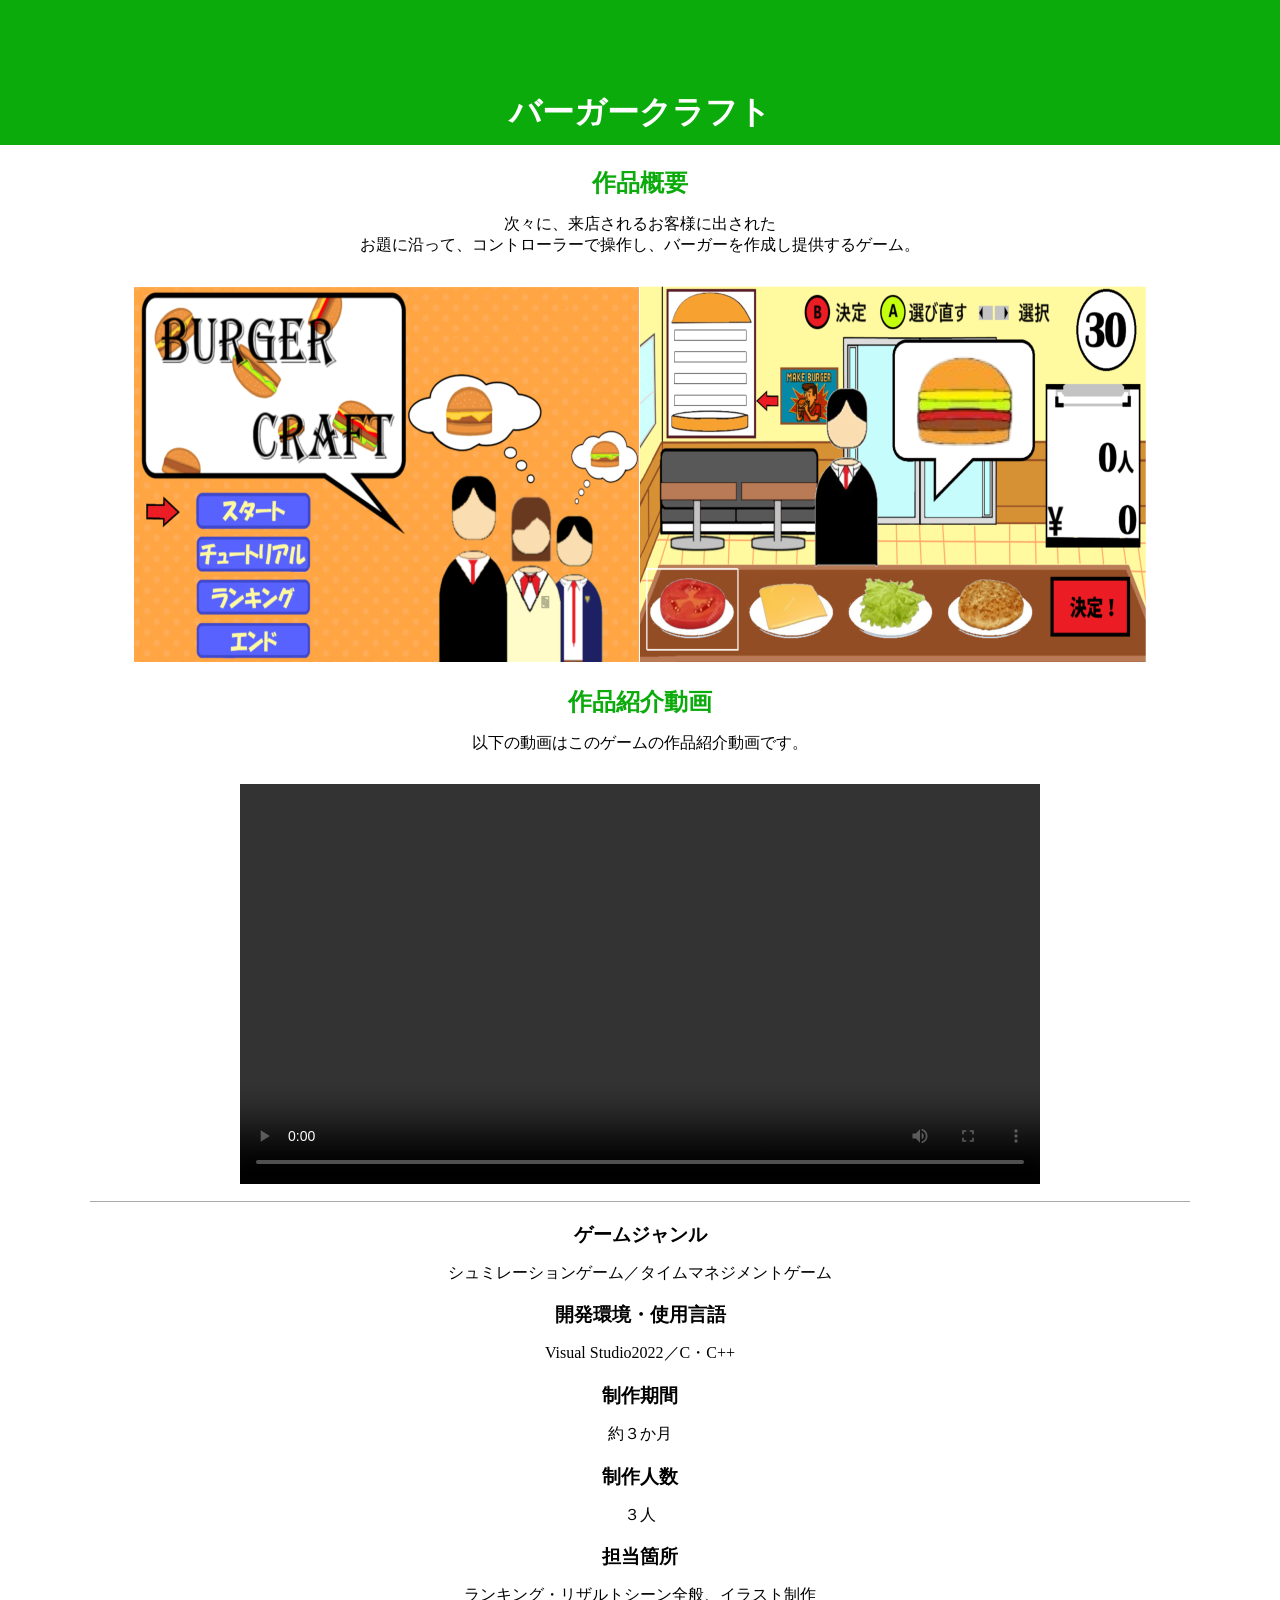
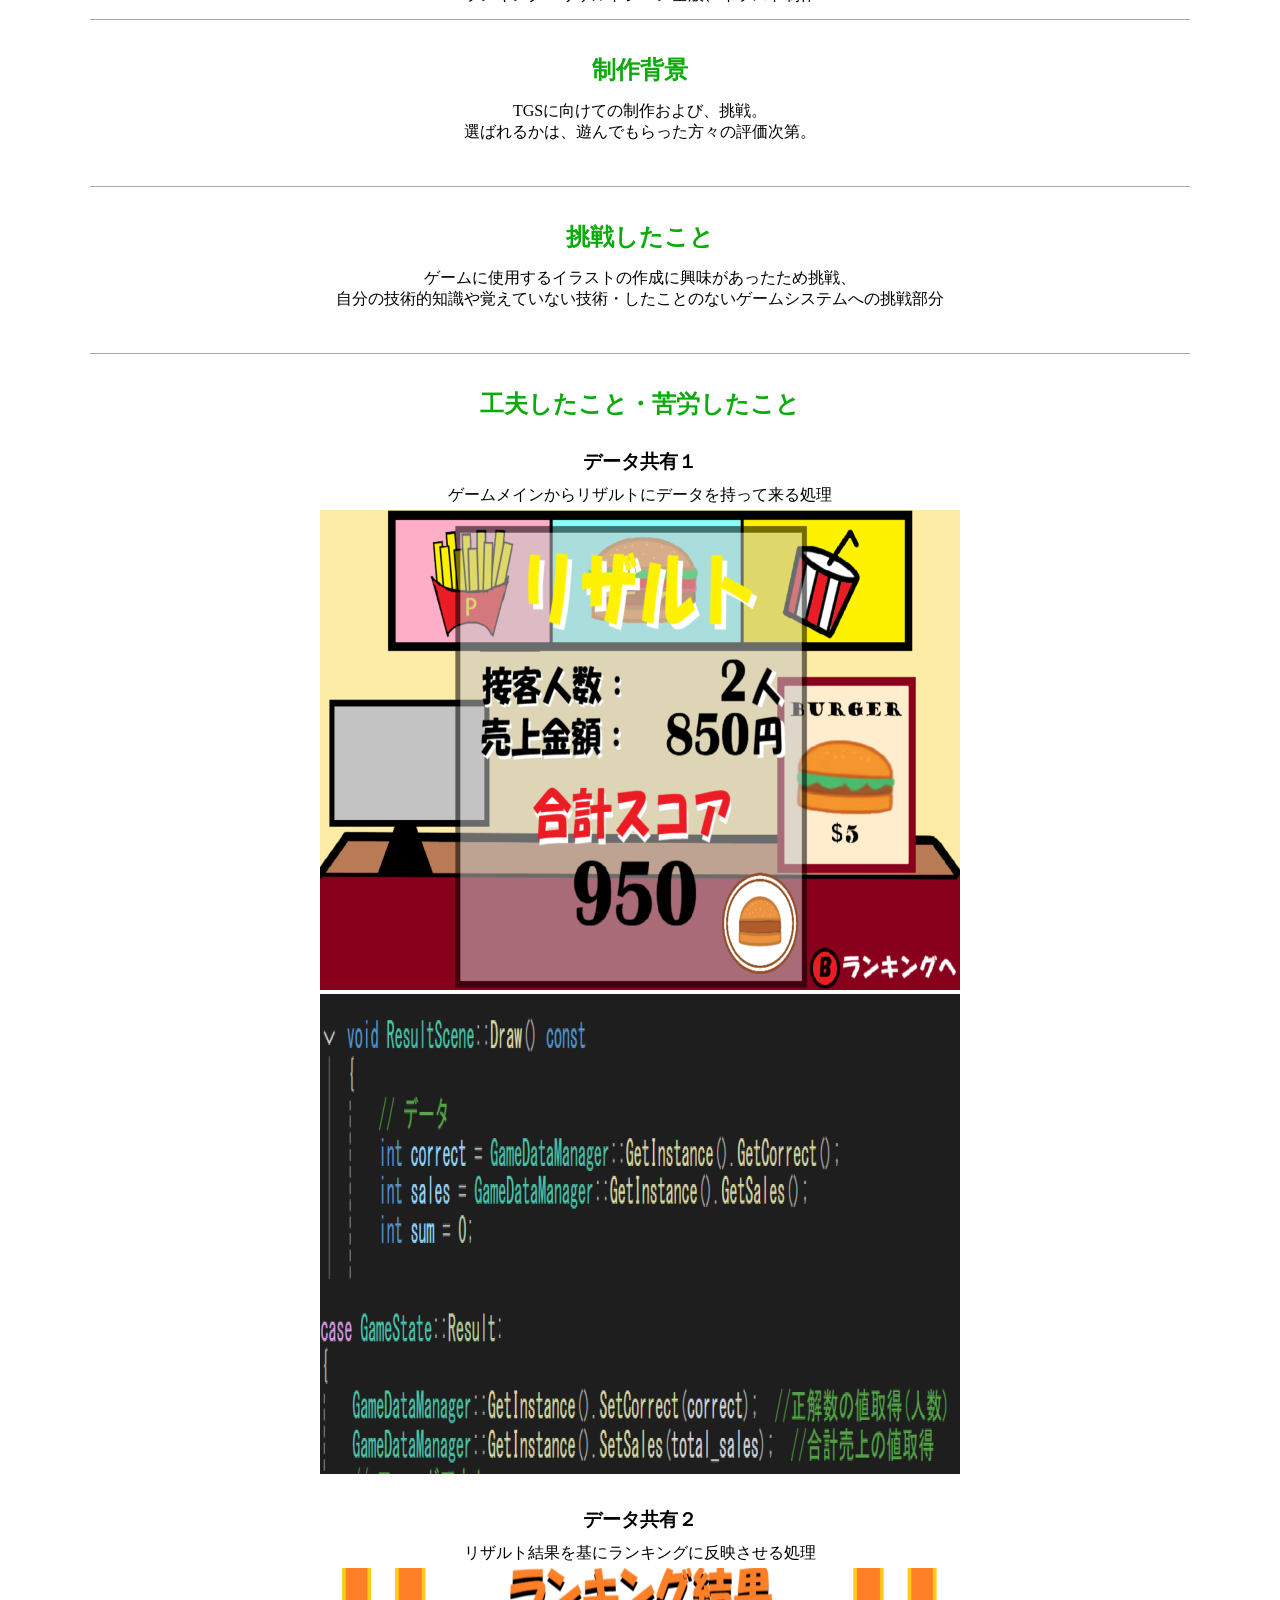
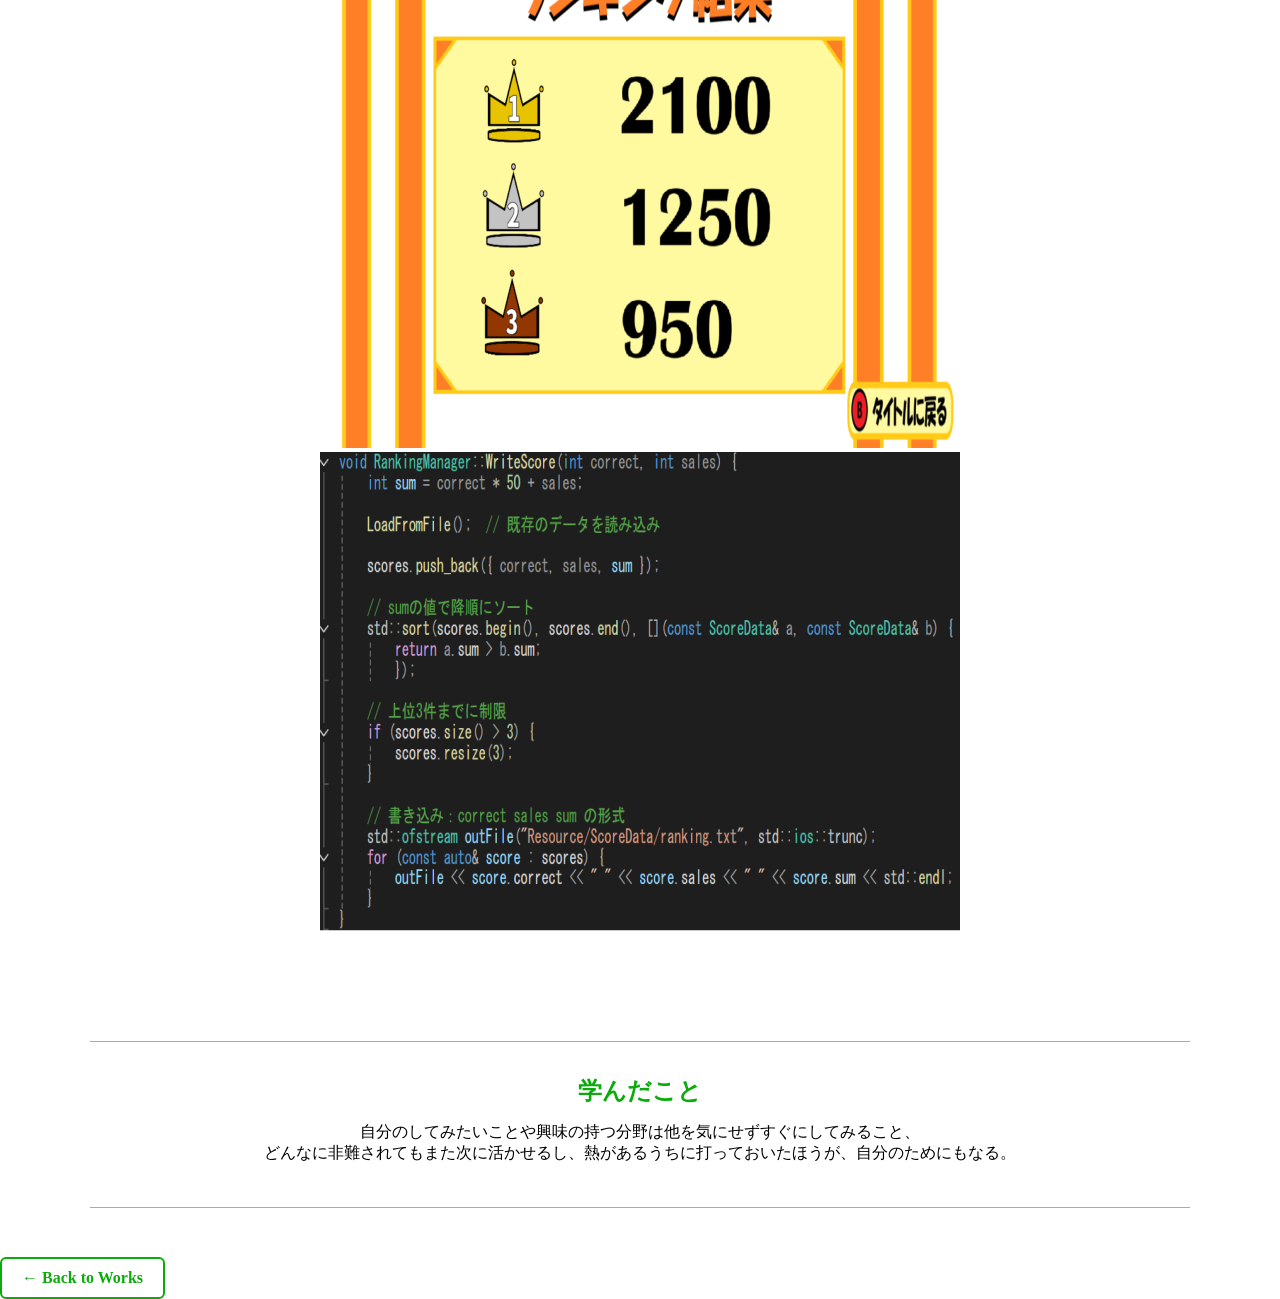
==== Portfolio/html/burger.html @ 65e73785 "Add files via upload" ====
<!DOCTYPE html>
<html lang="ja">
<head>
    <meta charset="UTF-8">
    <title>TGS自作ゲームポートフォリオ</title>
    <link rel="stylesheet" href="../css/burger.css">
</head>

<body>
    <div class="top">
        <h1>バーガークラフト</h1>
    </div> 

    <div class="overview">
        <h2>作品概要</h2>
        <p>次々に、来店されるお客様に出された<br>
        お題に沿って、コントローラーで操作し、バーガーを作成し提供するゲーム。</p>
        <img src="../images/burger/main.png" alt="タイトル画面とゲームメイン画面">
    </div>
    
    <div class="video">
         <h2>作品紹介動画</h2>
         <p>以下の動画はこのゲームの作品紹介動画です。</p>
         <video src="../video/burger.mp4" controls></video>
    </div>
    <hr>


    <div class="detail">
        <h3>ゲームジャンル</h3>
        <p>シュミレーションゲーム／タイムマネジメントゲーム</p>

        <h3>開発環境・使用言語</h3>
        <p>Visual Studio2022／C・C++</p>

        <h3>制作期間</h3>
        <p>約３か月</p>

        <h3>制作人数</h3>
        <p>３人</p>

        <h3>担当箇所</h3>
        <p>ランキング・リザルトシーン全般、イラスト制作</p>
    </div>
    <hr>

    <div class="reason">
        <h2>制作背景</h2>
        <p>TGSに向けての制作および、挑戦。
        <br>選ばれるかは、遊んでもらった方々の評価次第。</p>
    </div>
    <hr>

    <div class="try">
        <h2>挑戦したこと</h2>
        <p>ゲームに使用するイラストの作成に興味があったため挑戦、<br>
        自分の技術的知識や覚えていない技術・したことのないゲームシステムへの挑戦部分</p>
    </div>
    <hr>

    <div class="ingenuity">
        <h2>工夫したこと・苦労したこと</h2>
        <h3>データ共有１</h3>
        <p>ゲームメインからリザルトにデータを持って来る処理</p>
        <div class="img-margin">
            <img src="../images/burger/result_scene.png" alt="ソースコードとソースコードの処理部分のゲーム画面">
            <img src="../images/burger/result_data.png" alt="ソースコードとソースコードの処理部分のゲーム画面">
        </div>
        <h3>データ共有２</h3>
        <p>リザルト結果を基にランキングに反映させる処理</p>
        <div class="img-margin">
            <img src="../images/burger/ranking_scene.png" alt="ソースコードとソースコードの処理部分のゲーム画面">
            <img src="../images/burger/ranking_data2.png" alt="ソースコードとソースコードの処理部分のゲーム画面">
        </div>
    </div>
    <hr>

    <div class="learn">
        <h2>学んだこと</h2>
        <p>自分のしてみたいことや興味の持つ分野は他を気にせずすぐにしてみること、
        <br>どんなに非難されてもまた次に活かせるし、熱があるうちに打っておいたほうが、自分のためにもなる。</p>
    </div>
    <hr>

    <a href="../html/works.html" class="back-button">← Back to Works</a>

</body>
</html>
---- Portfolio/css/burger.css ----
@charset "UTF-8";

/*全体へ適応*/
body{
    margin:0;
    font-family: 'メイリオ';
}
/*各見出しの設定*/
h1{
    padding-bottom: 10px;         
}
h2{
    color: #0cab0c;             
    margin-bottom: 0;             
}
h3{
    margin-bottom: 0; 
}

/*段落の設定*/
p{
    padding-top: 5px;           
    padding-bottom: 0px;
    margin-top: 10px;           
    margin-bottom: 30px;
    font-weight: 500;       
}

/*水平線のデザイン*/
hr{
    width: 1100px;                        
    height: 1px;                          
    border: none;                         
    border-top: 1px #aaaaaa solid;       
}

/*画像の上下左右に空白を設ける*/
.imag-margin{
    margin-bottom: 50px;
    padding: 20px;
}

/*ゲームタイトル表示部分*/
.top
{
    color: #ffffff;
    text-align: center;
    padding-top: 70px;
    background-color: #0cab0c;
    width: 100%;
}

/*作品概要*/
.overview{
    text-align: center;
}

.video{
    padding-bottom: 5px;
    text-align: center;
}

.video video{
    width: 800px;
    height: 400px;
}

/*詳細・環境*/
.detail{
    padding-bottom: 5px;
    text-align: center;
}

.detail p{
    margin-bottom: 0px;
}

/*制作背景*/
.reason{
    padding: 5px;
    text-align: center;
}

/*挑戦したこと*/
.try{
    padding: 5px;
    text-align: center;
}

/*学んだこと*/
.learn{
    padding: 5px;
    text-align: center;
}

/*苦労したこと*/
.ingenuity{
    padding: 5px;
    text-align: center;
    margin-bottom: 100px;
}

.ingenuity h3{
    padding-top: 10px;
    padding-bottom: 5px;
}

.ingenuity p{
    margin-top: 0px;
    margin-bottom: 5px;
    line-height: 20px;
}

.update{
    padding: 5px;
    text-align: center;
}

.update video{
    width: 800px;
    height: 400px;
}

/*戻りボタン*/
.back-button{
    display: inline-block;
    margin-top: 40px;
    padding: 10px 20px;
    border: 2px solid #0cab0c;
    border-radius: 6px;
    text-decoration: none;
    color: #0cab0c;
    font-weight: bold;
    transition: 0.3s;
}

.back-button:hover{
    background-color: #0cab0c;
    color: #fff;
}
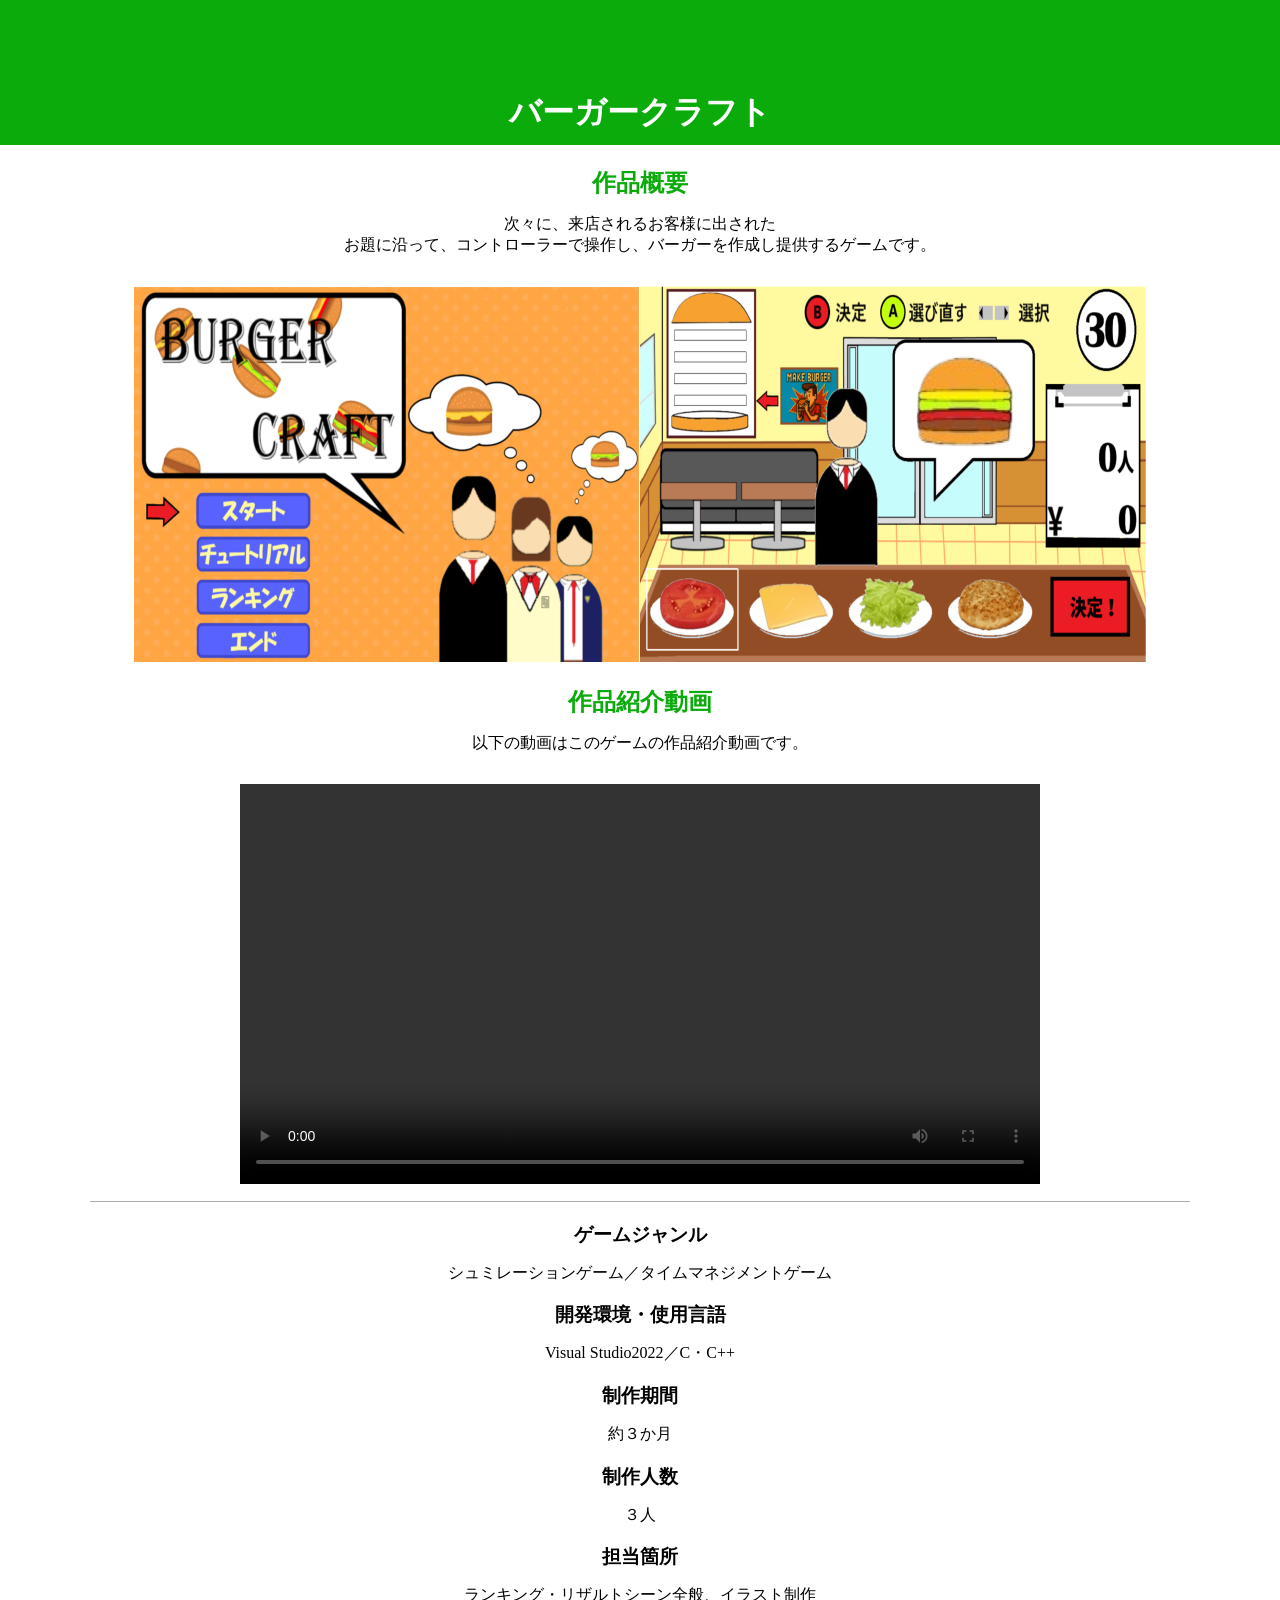
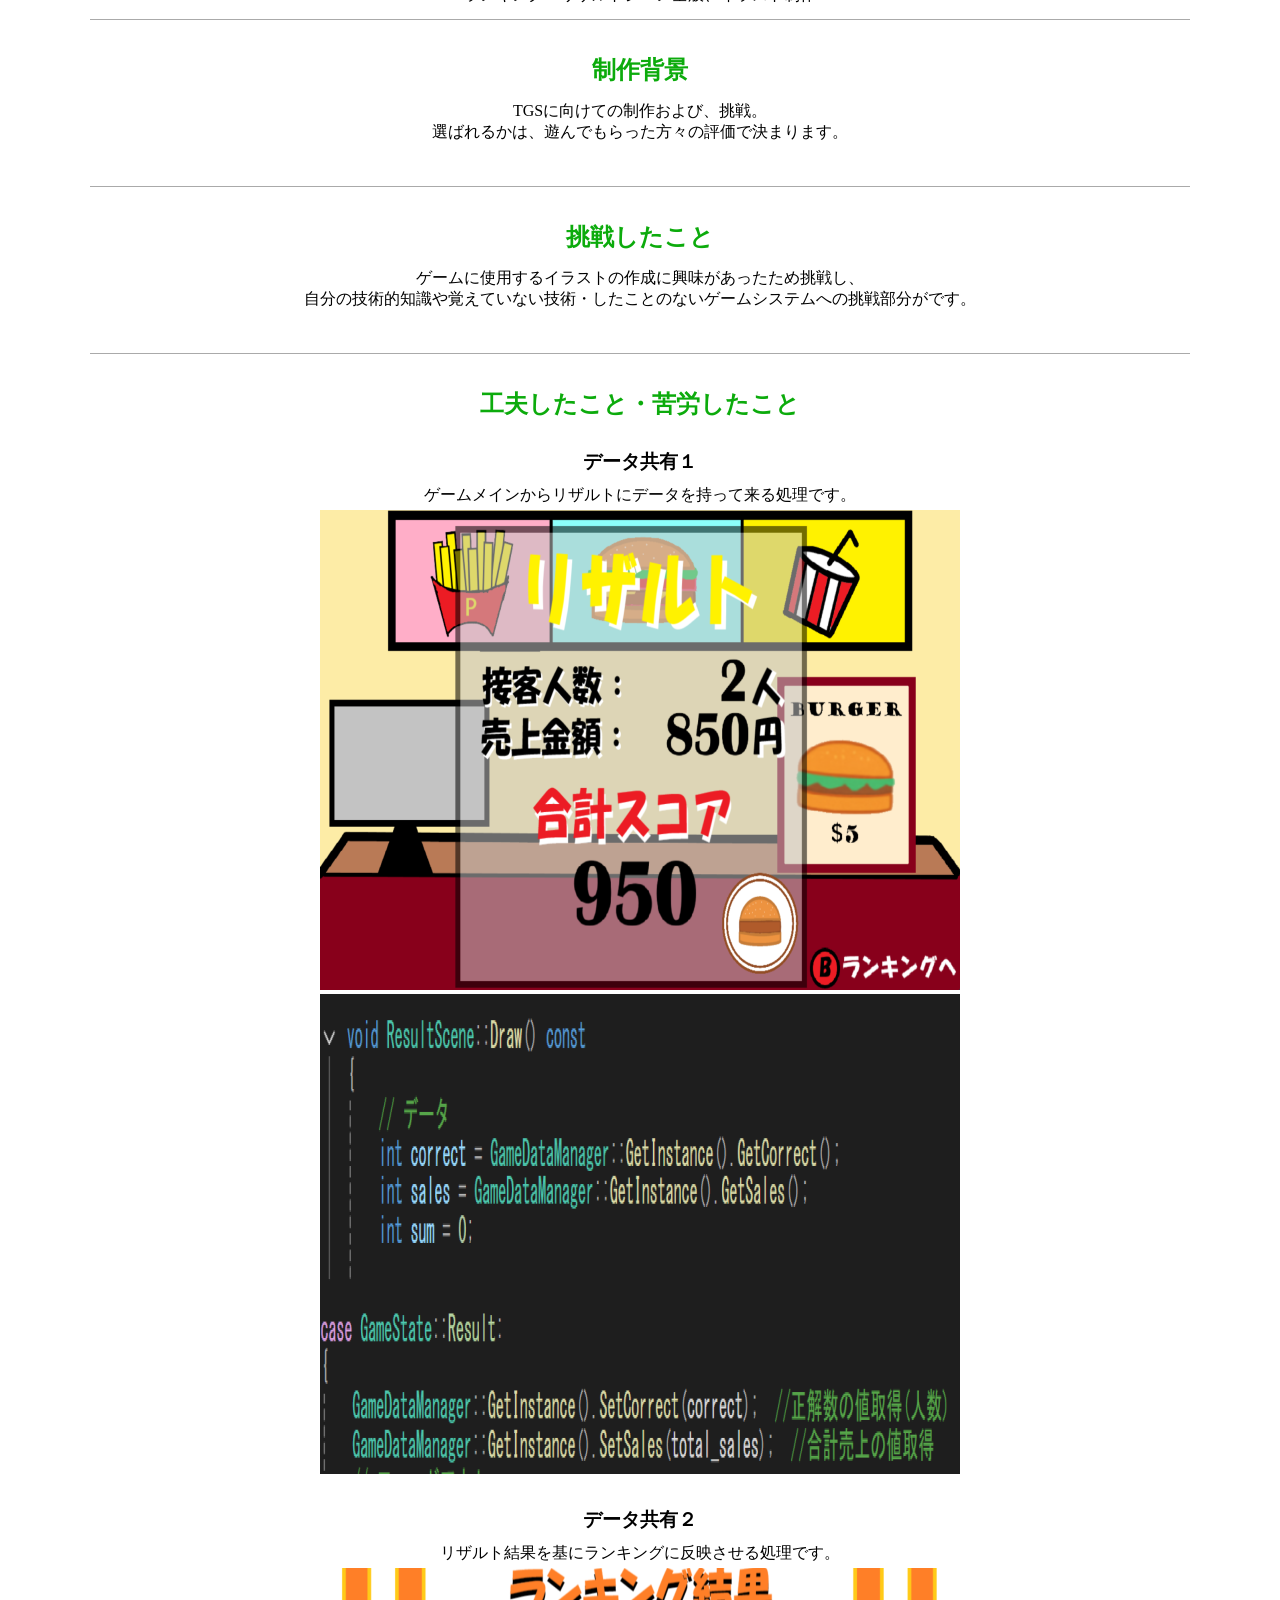
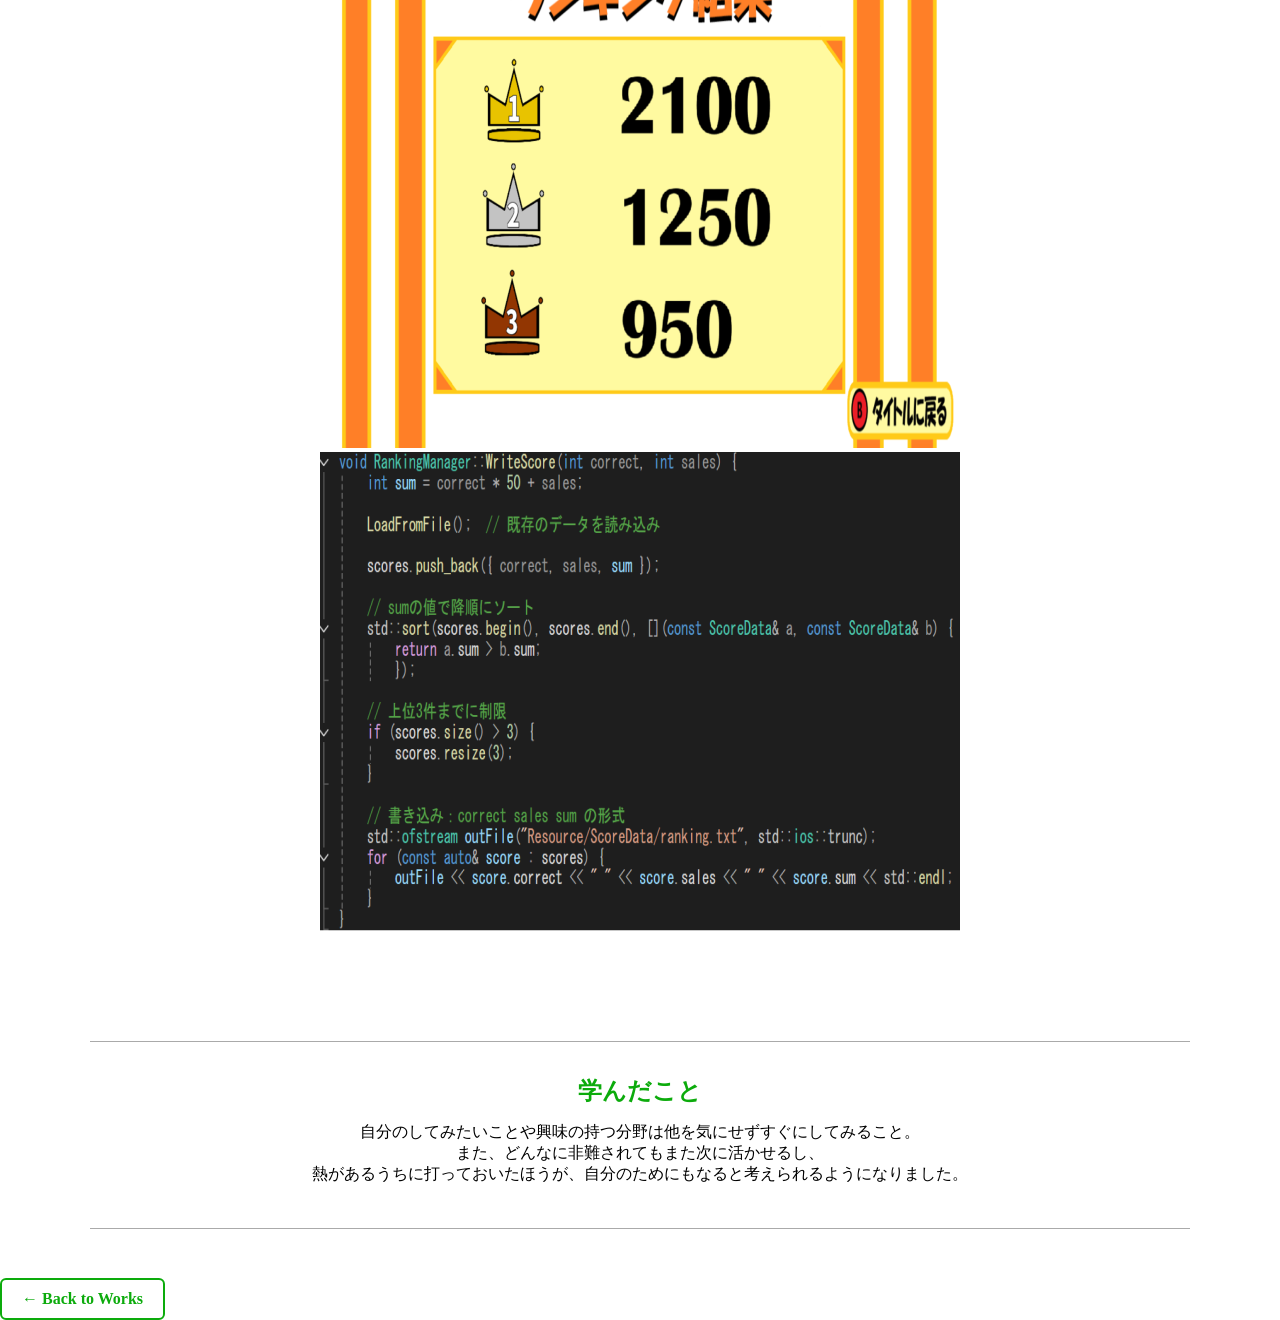
==== commit 2e9752ee: "文章訂正" ====
--- a/Portfolio/html/burger.html
+++ b/Portfolio/html/burger.html
@@ -14,7 +14,7 @@
     <div class="overview">
         <h2>作品概要</h2>
         <p>次々に、来店されるお客様に出された<br>
-        お題に沿って、コントローラーで操作し、バーガーを作成し提供するゲーム。</p>
+        お題に沿って、コントローラーで操作し、バーガーを作成し提供するゲームです。</p>
         <img src="../images/burger/main.png" alt="タイトル画面とゲームメイン画面">
     </div>
     
@@ -47,27 +47,27 @@
     <div class="reason">
         <h2>制作背景</h2>
         <p>TGSに向けての制作および、挑戦。
-        <br>選ばれるかは、遊んでもらった方々の評価次第。</p>
+        <br>選ばれるかは、遊んでもらった方々の評価で決まります。</p>
     </div>
     <hr>
 
     <div class="try">
         <h2>挑戦したこと</h2>
-        <p>ゲームに使用するイラストの作成に興味があったため挑戦、<br>
-        自分の技術的知識や覚えていない技術・したことのないゲームシステムへの挑戦部分</p>
+        <p>ゲームに使用するイラストの作成に興味があったため挑戦し、<br>
+        自分の技術的知識や覚えていない技術・したことのないゲームシステムへの挑戦部分がです。</p>
     </div>
     <hr>
 
     <div class="ingenuity">
         <h2>工夫したこと・苦労したこと</h2>
         <h3>データ共有１</h3>
-        <p>ゲームメインからリザルトにデータを持って来る処理</p>
+        <p>ゲームメインからリザルトにデータを持って来る処理です。</p>
         <div class="img-margin">
             <img src="../images/burger/result_scene.png" alt="ソースコードとソースコードの処理部分のゲーム画面">
             <img src="../images/burger/result_data.png" alt="ソースコードとソースコードの処理部分のゲーム画面">
         </div>
         <h3>データ共有２</h3>
-        <p>リザルト結果を基にランキングに反映させる処理</p>
+        <p>リザルト結果を基にランキングに反映させる処理です。</p>
         <div class="img-margin">
             <img src="../images/burger/ranking_scene.png" alt="ソースコードとソースコードの処理部分のゲーム画面">
             <img src="../images/burger/ranking_data2.png" alt="ソースコードとソースコードの処理部分のゲーム画面">
@@ -77,8 +77,9 @@
 
     <div class="learn">
         <h2>学んだこと</h2>
-        <p>自分のしてみたいことや興味の持つ分野は他を気にせずすぐにしてみること、
-        <br>どんなに非難されてもまた次に活かせるし、熱があるうちに打っておいたほうが、自分のためにもなる。</p>
+        <p>自分のしてみたいことや興味の持つ分野は他を気にせずすぐにしてみること。
+        <br>また、どんなに非難されてもまた次に活かせるし、
+        <br>熱があるうちに打っておいたほうが、自分のためにもなると考えられるようになりました。</p>
     </div>
     <hr>
 
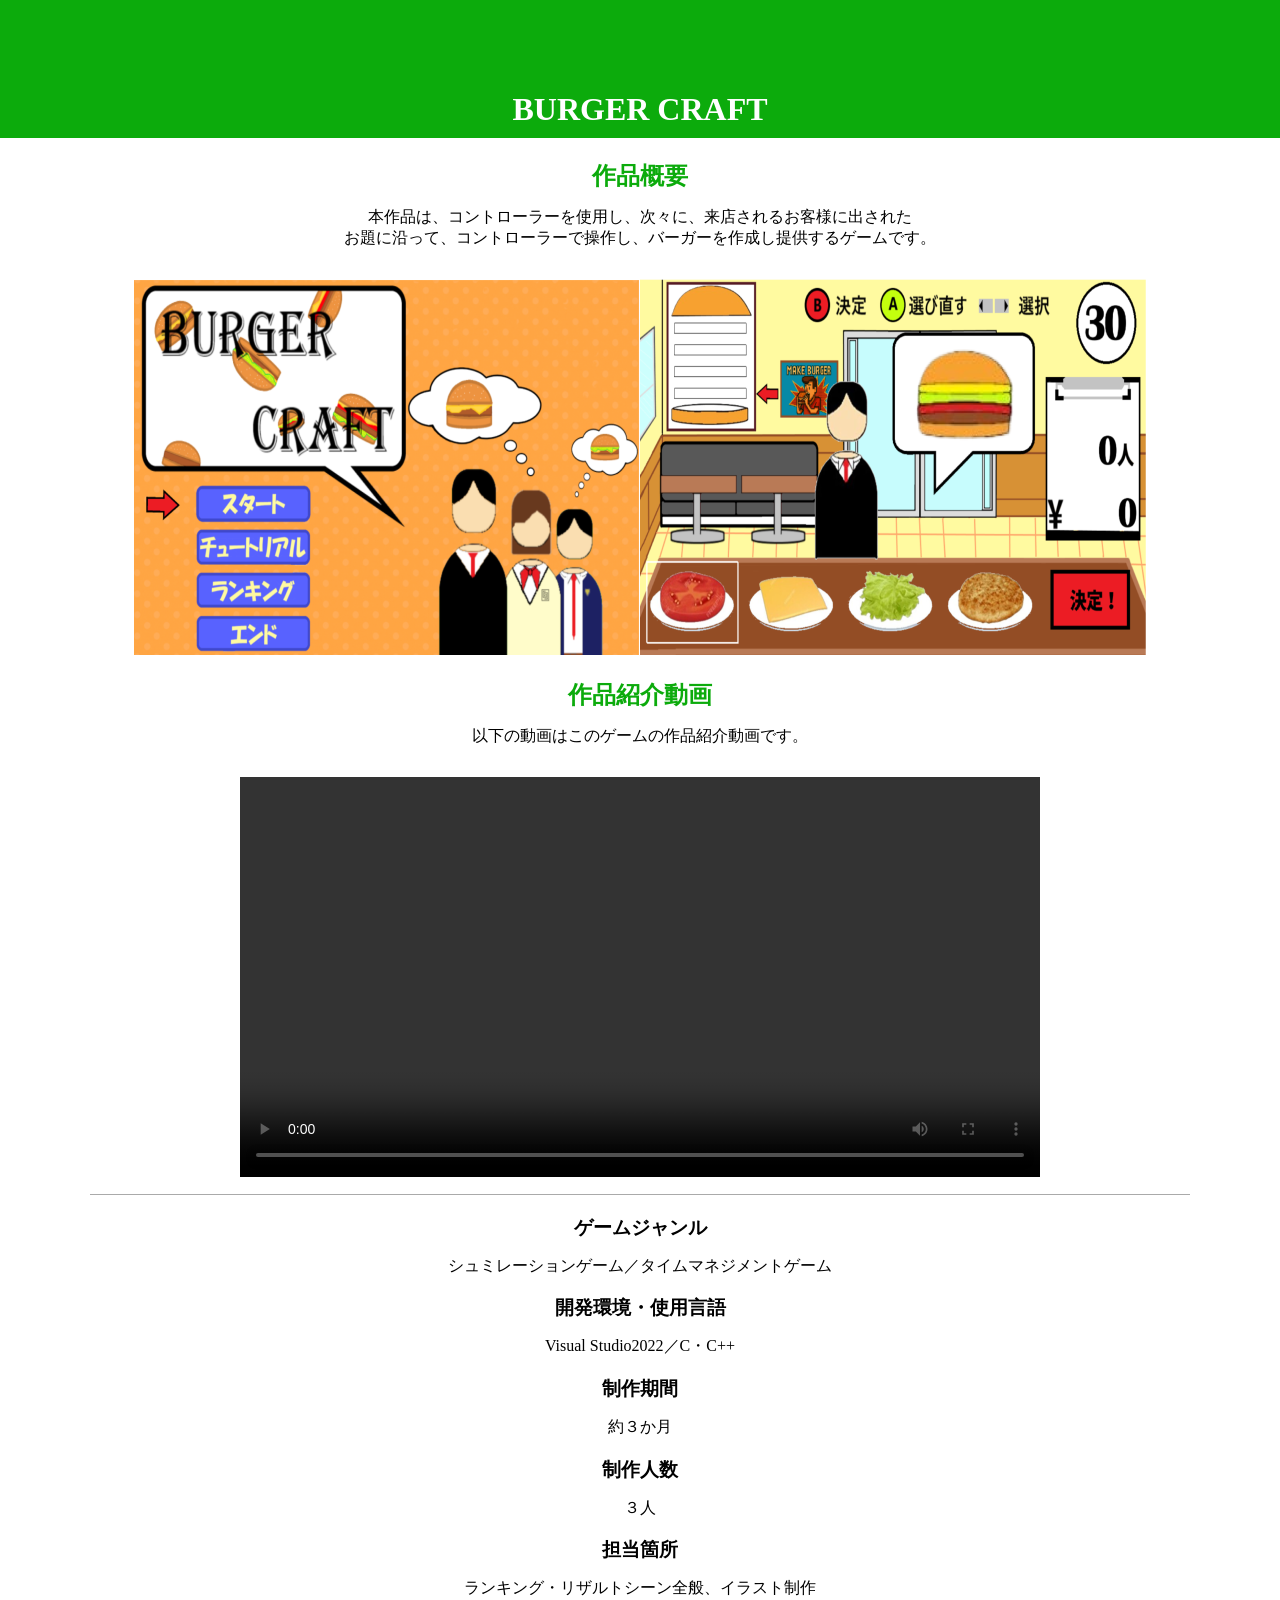
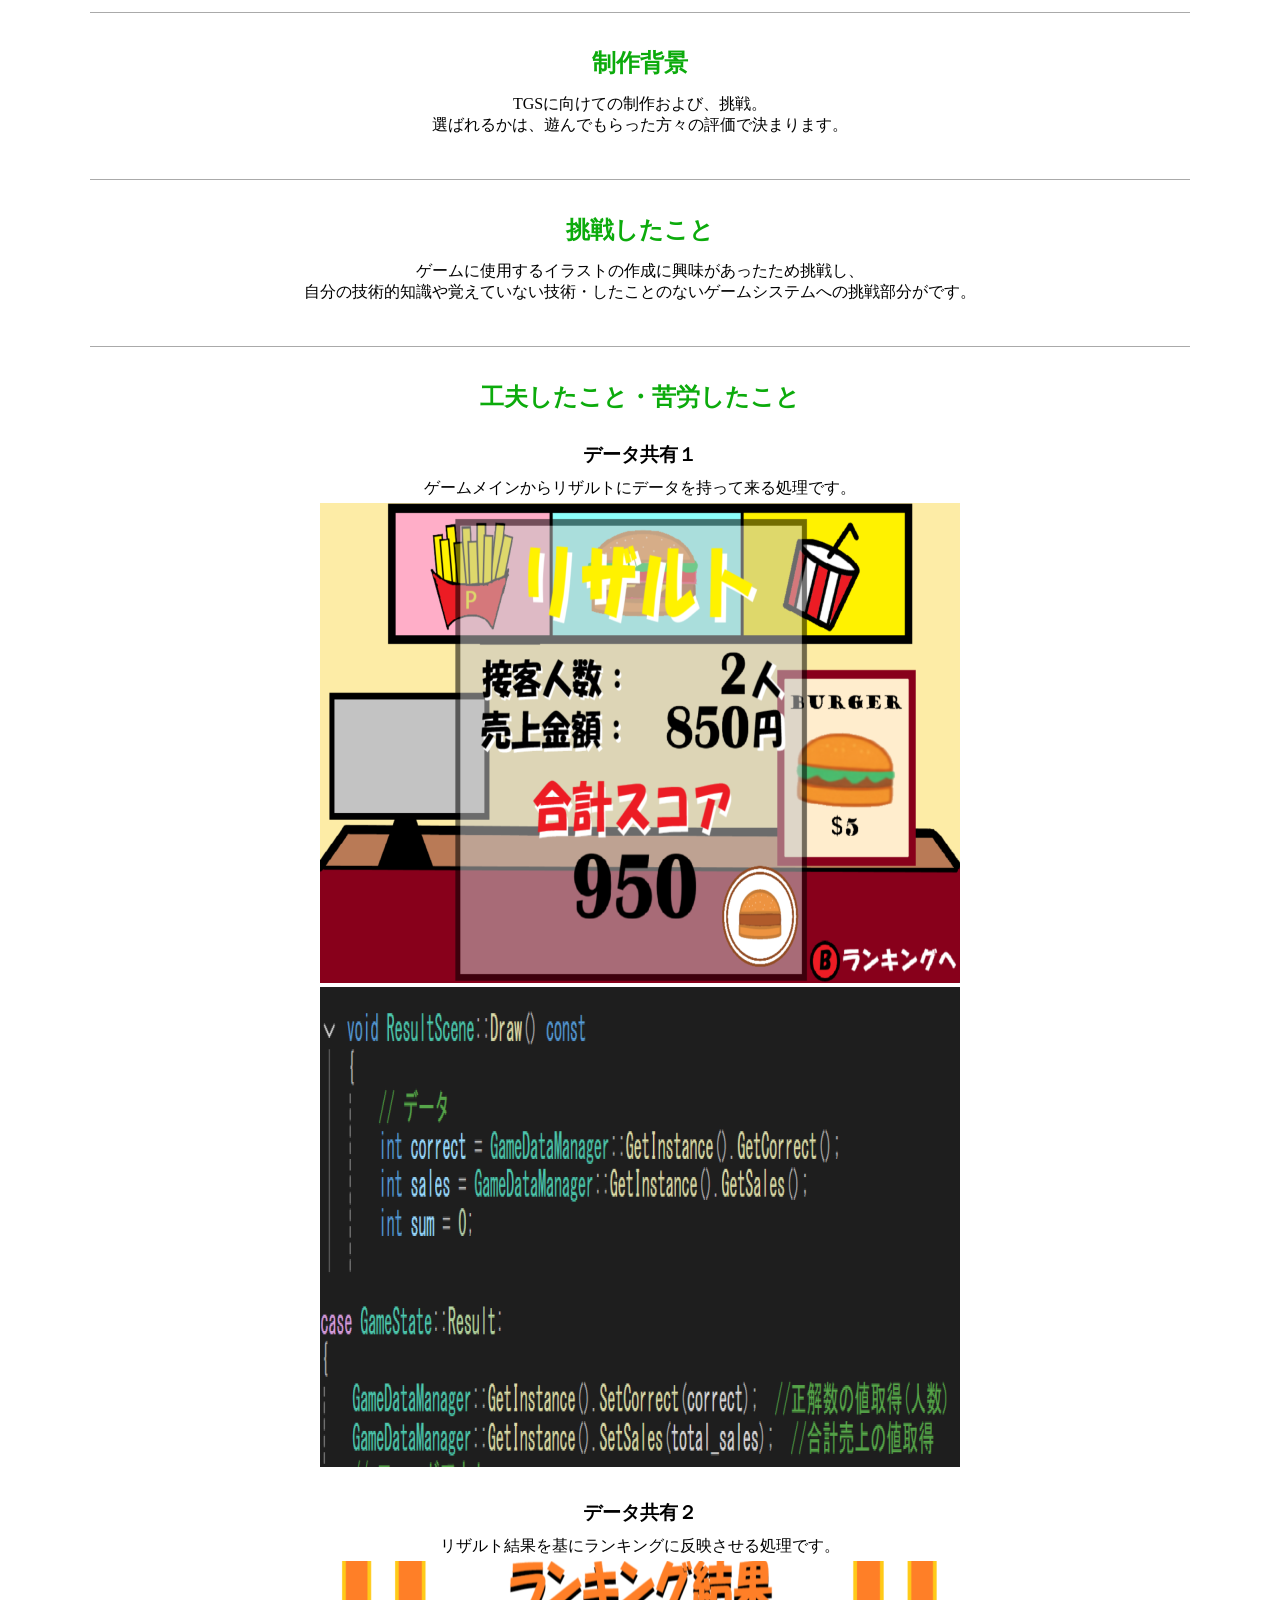
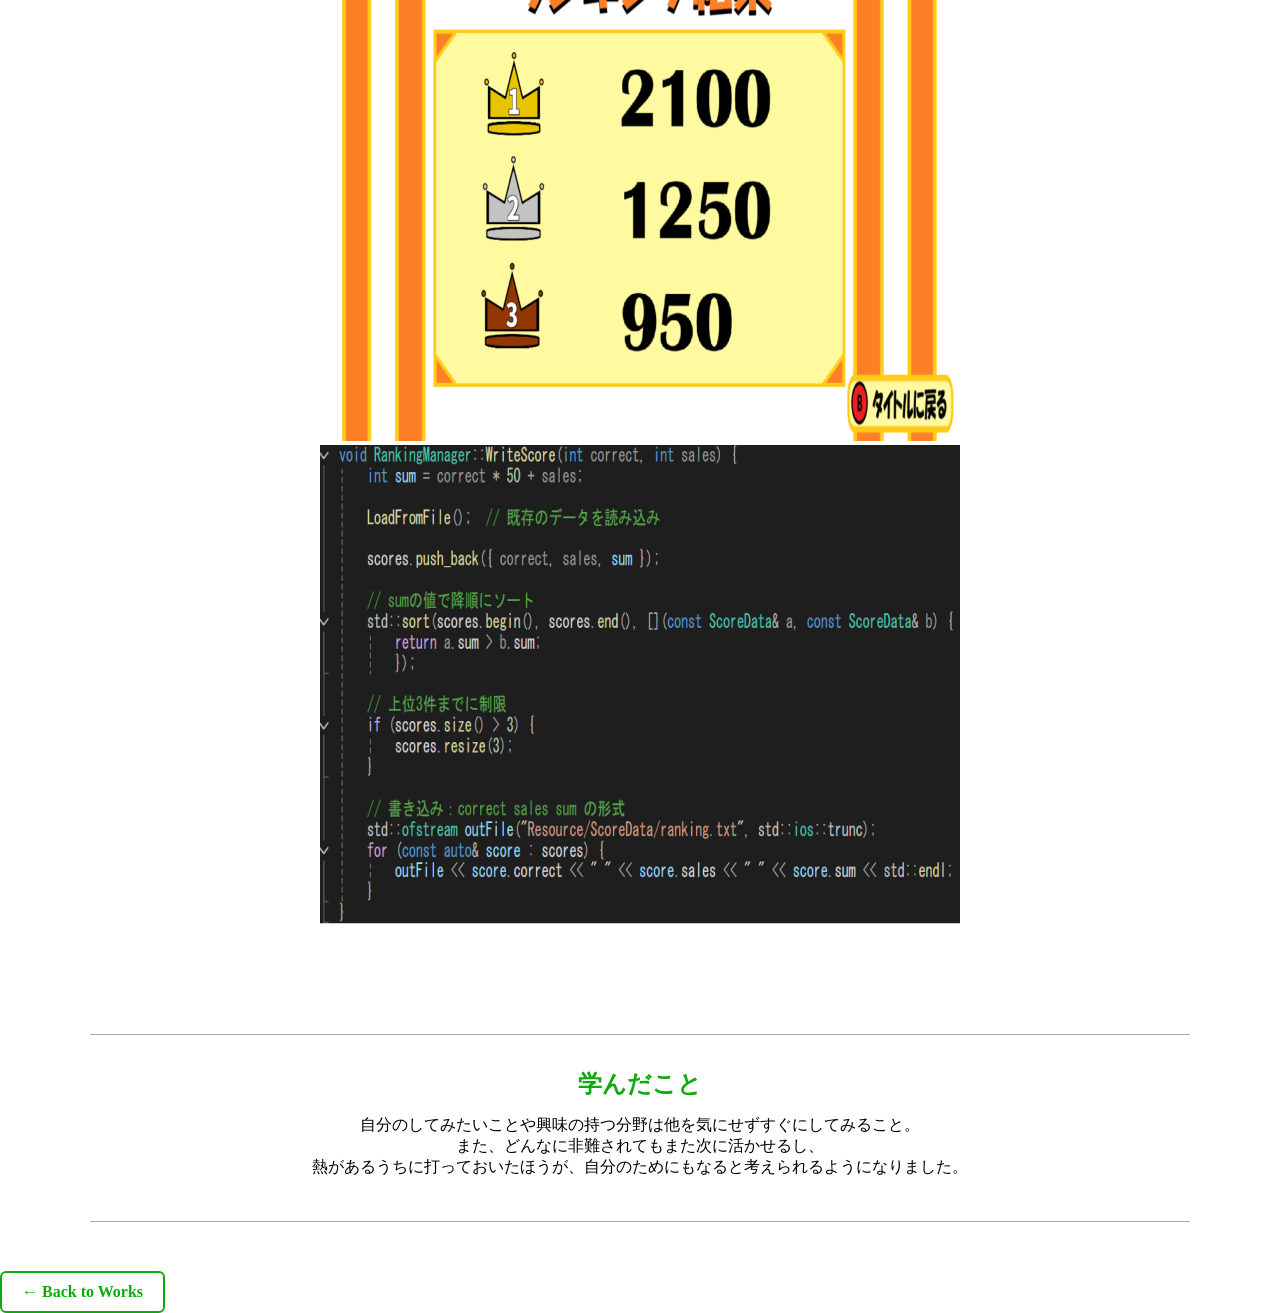
==== commit 7053ecff: "文章訂正" ====
--- a/Portfolio/html/burger.html
+++ b/Portfolio/html/burger.html
@@ -8,12 +8,12 @@
 
 <body>
     <div class="top">
-        <h1>バーガークラフト</h1>
+        <h1>BURGER CRAFT</h1>
     </div> 
 
     <div class="overview">
         <h2>作品概要</h2>
-        <p>次々に、来店されるお客様に出された<br>
+        <p>本作品は、コントローラーを使用し、次々に、来店されるお客様に出された<br>
         お題に沿って、コントローラーで操作し、バーガーを作成し提供するゲームです。</p>
         <img src="../images/burger/main.png" alt="タイトル画面とゲームメイン画面">
     </div>
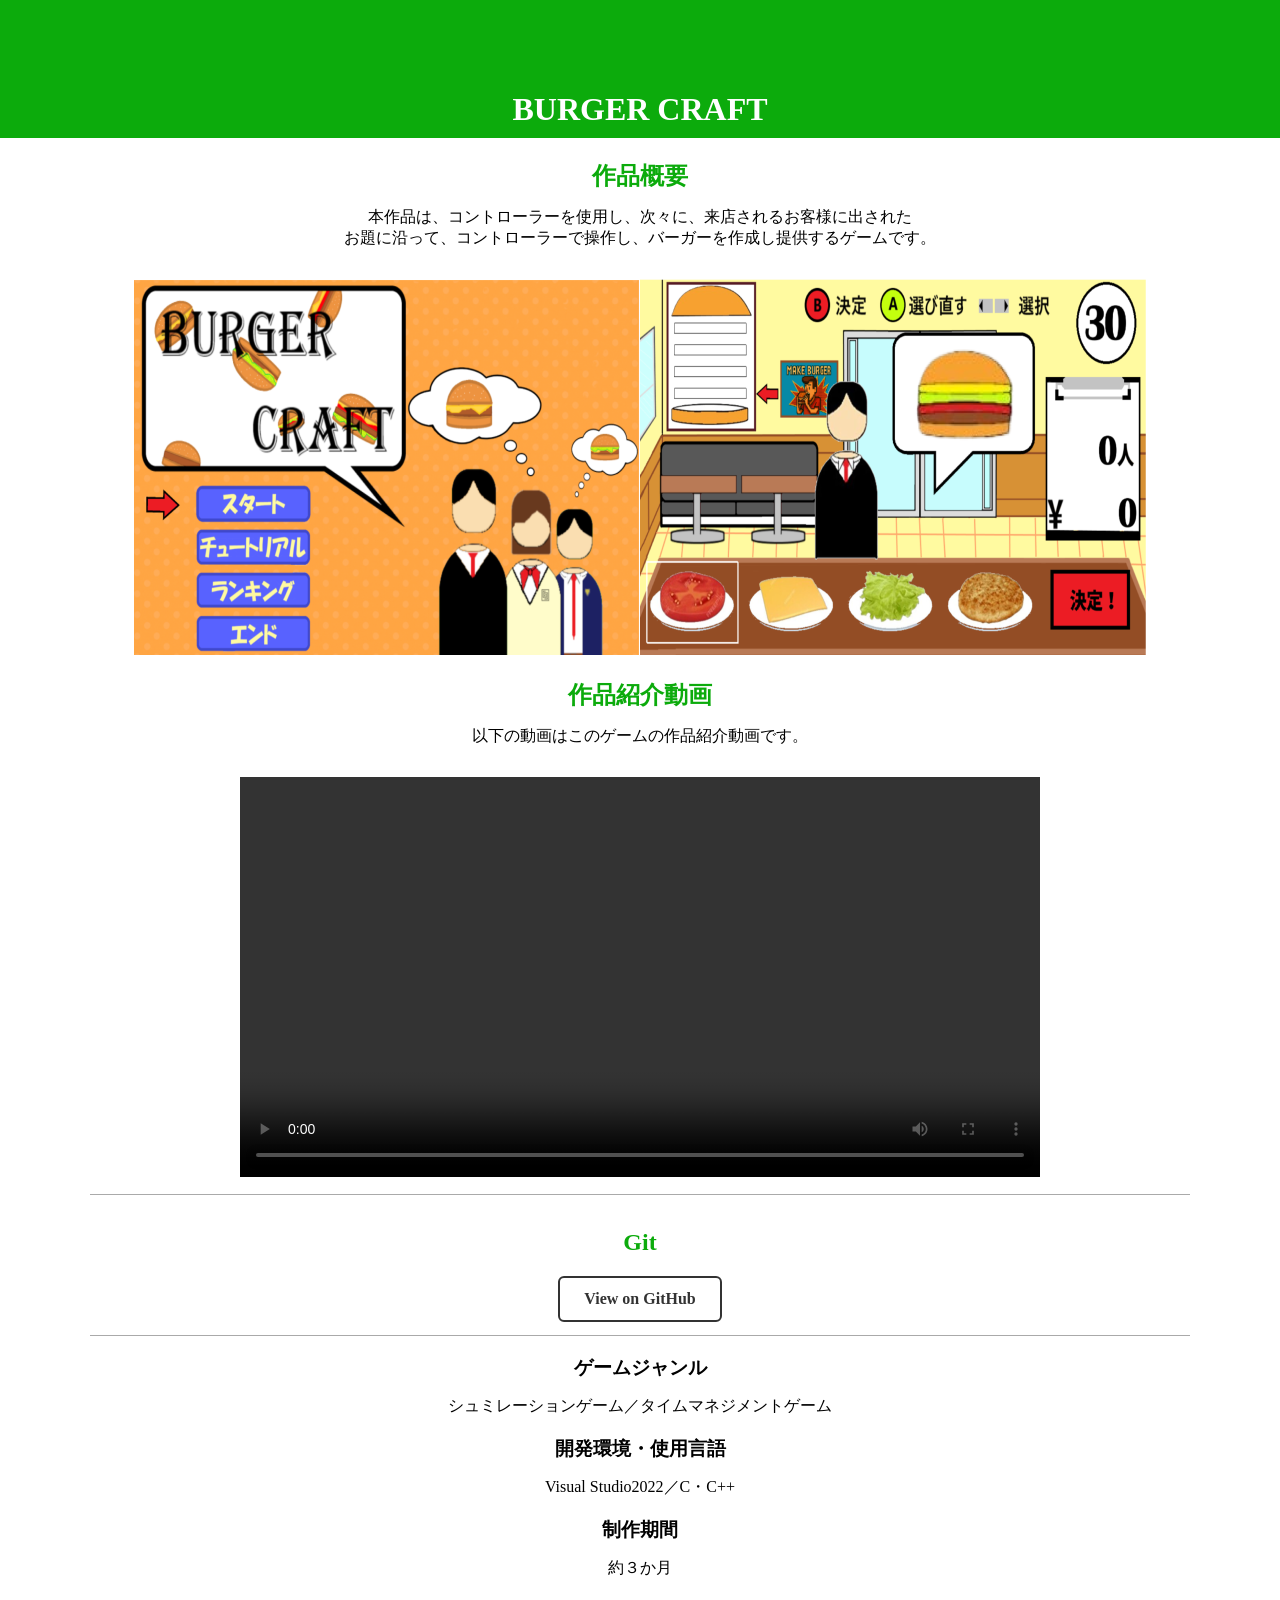
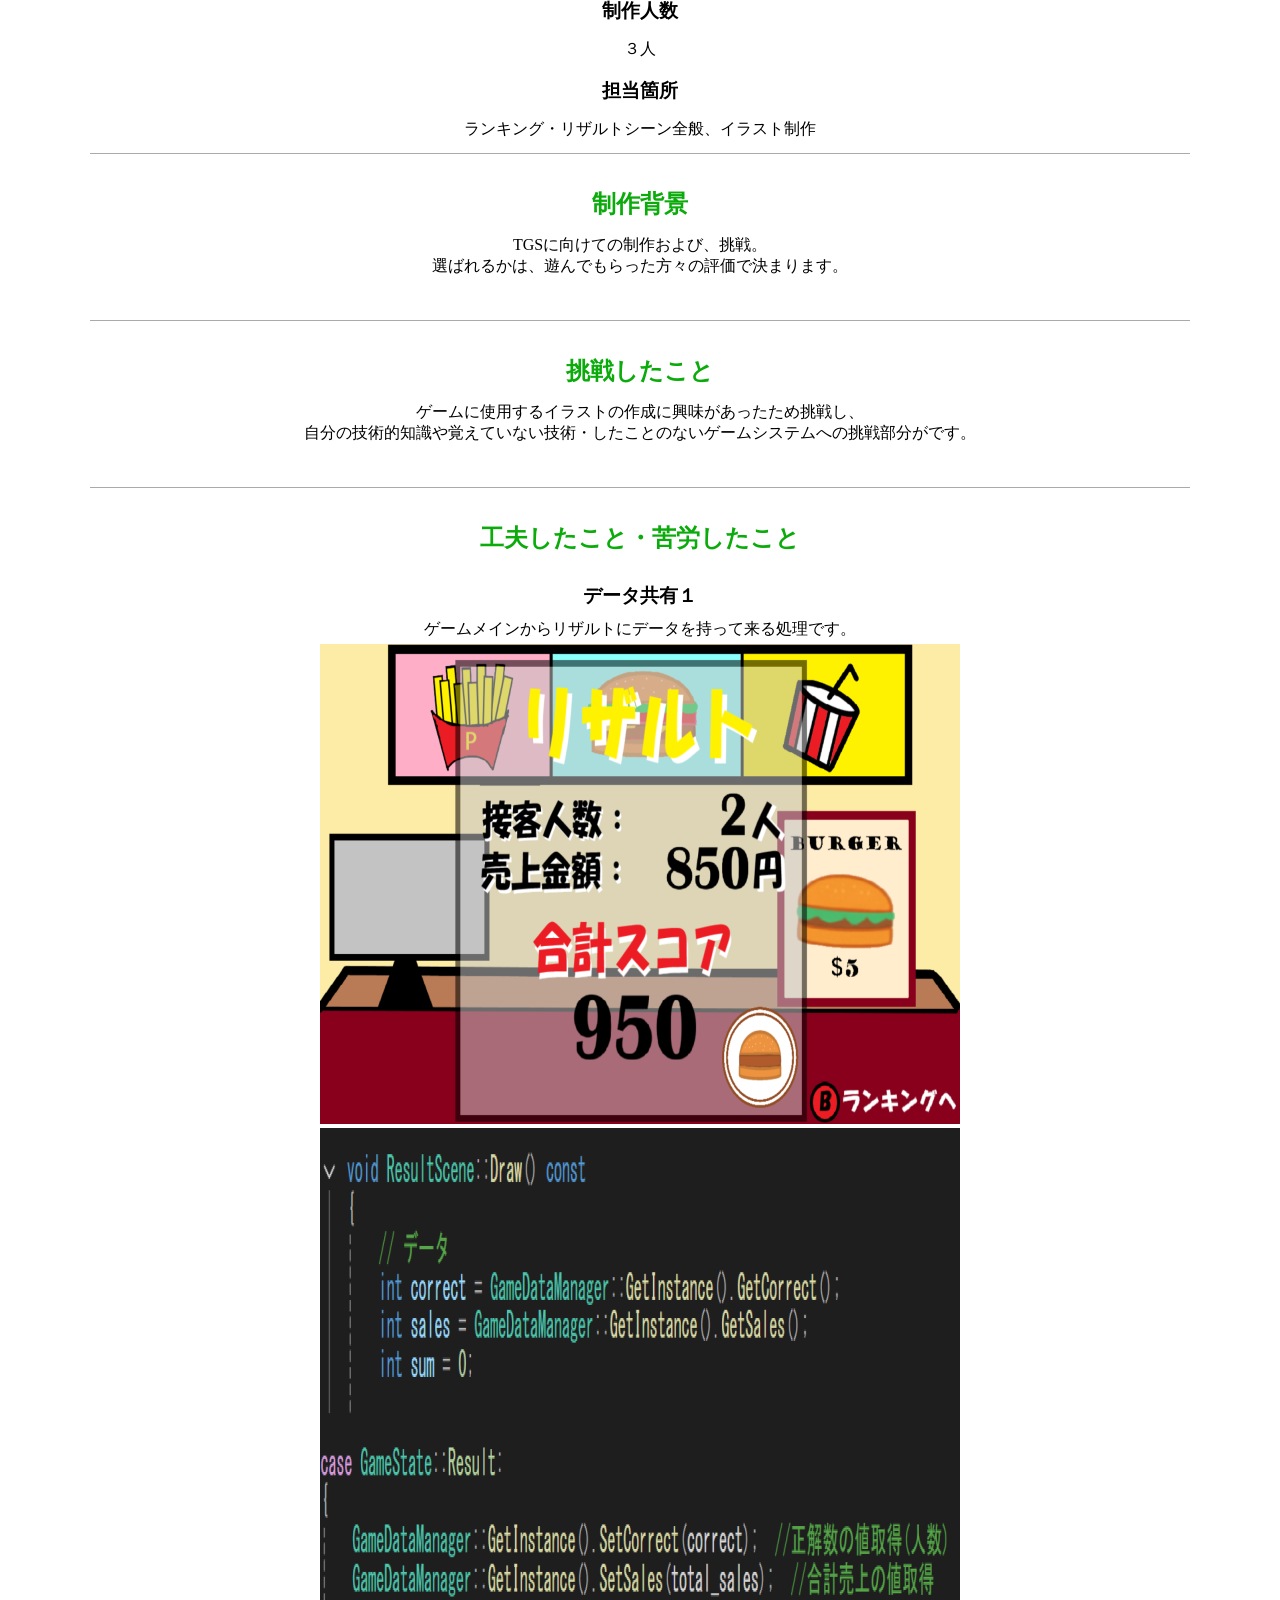
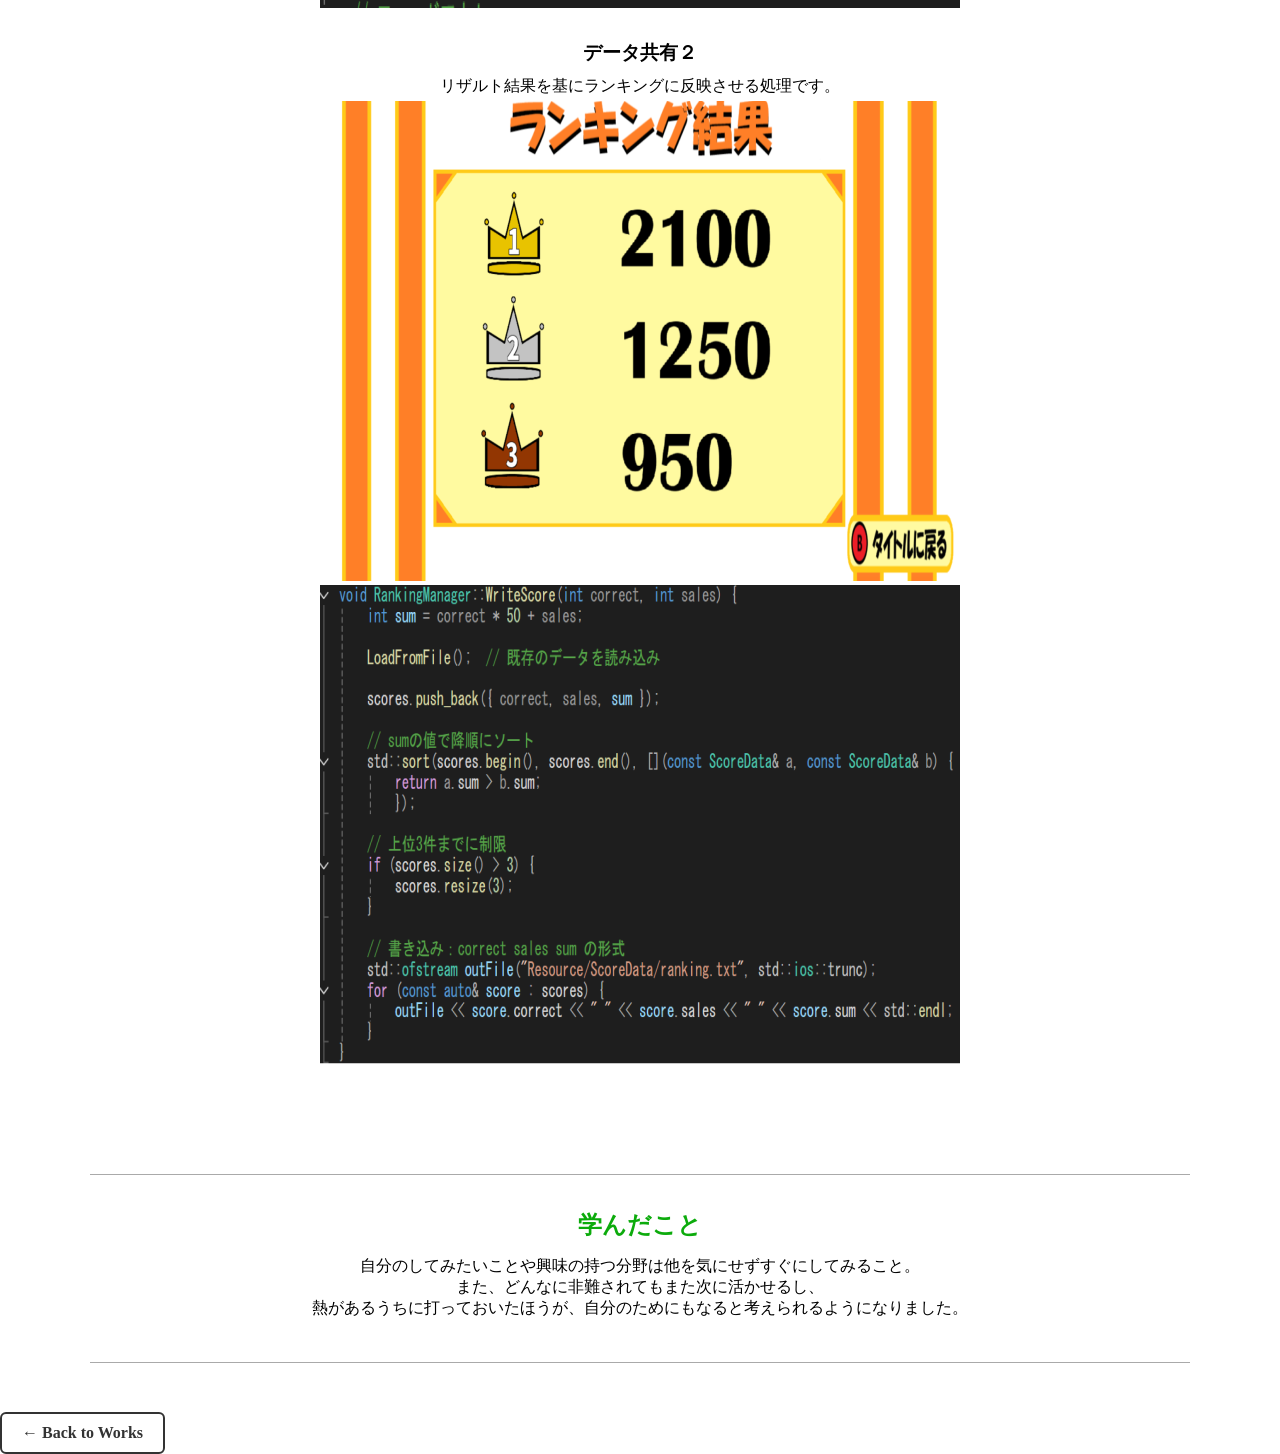
==== commit 9c449e5f: "git追加など" ====
--- a/Portfolio/html/burger.html
+++ b/Portfolio/html/burger.html
@@ -25,6 +25,12 @@
     </div>
     <hr>
 
+    <div class = "Git">
+        <h2>Git</h2>
+        <a href="https://github.com/Norisuke1028/TGS_Game" target="_blank" class="github-button">
+    View on GitHub</a>
+    </div>
+    <hr>
 
     <div class="detail">
         <h3>ゲームジャンル</h3>
--- a/Portfolio/css/burger.css
+++ b/Portfolio/css/burger.css
@@ -55,6 +55,7 @@
     text-align: center;
 }
 
+/*動画用*/
 .video{
     padding-bottom: 5px;
     text-align: center;
@@ -63,6 +64,12 @@
 .video video{
     width: 800px;
     height: 400px;
+}
+
+/*Git用*/
+.Git{
+    padding: 5px;
+    text-align: center;
 }
 
 /*詳細・環境*/
@@ -126,16 +133,34 @@
     display: inline-block;
     margin-top: 40px;
     padding: 10px 20px;
-    border: 2px solid #0cab0c;
+    border: 2px solid #333;
     border-radius: 6px;
     text-decoration: none;
-    color: #0cab0c;
+    color: #333;
     font-weight: bold;
     transition: 0.3s;
 }
 
 .back-button:hover{
-    background-color: #0cab0c;
+    background-color: #333;
+    color: #fff;
+}
+
+/*Github用ボタン*/
+.github-button{
+    display: inline-block;
+    margin-top: 20px;
+    padding: 12px 24px;
+    border: 2px solid #333;
+    border-radius: 6px;
+    color: #333;
+    text-decoration: none;
+    font-weight: bold;
+    transition: 0.3s;
+}
+
+.github-button:hover{
+    background-color: #333;
     color: #fff;
 }
 
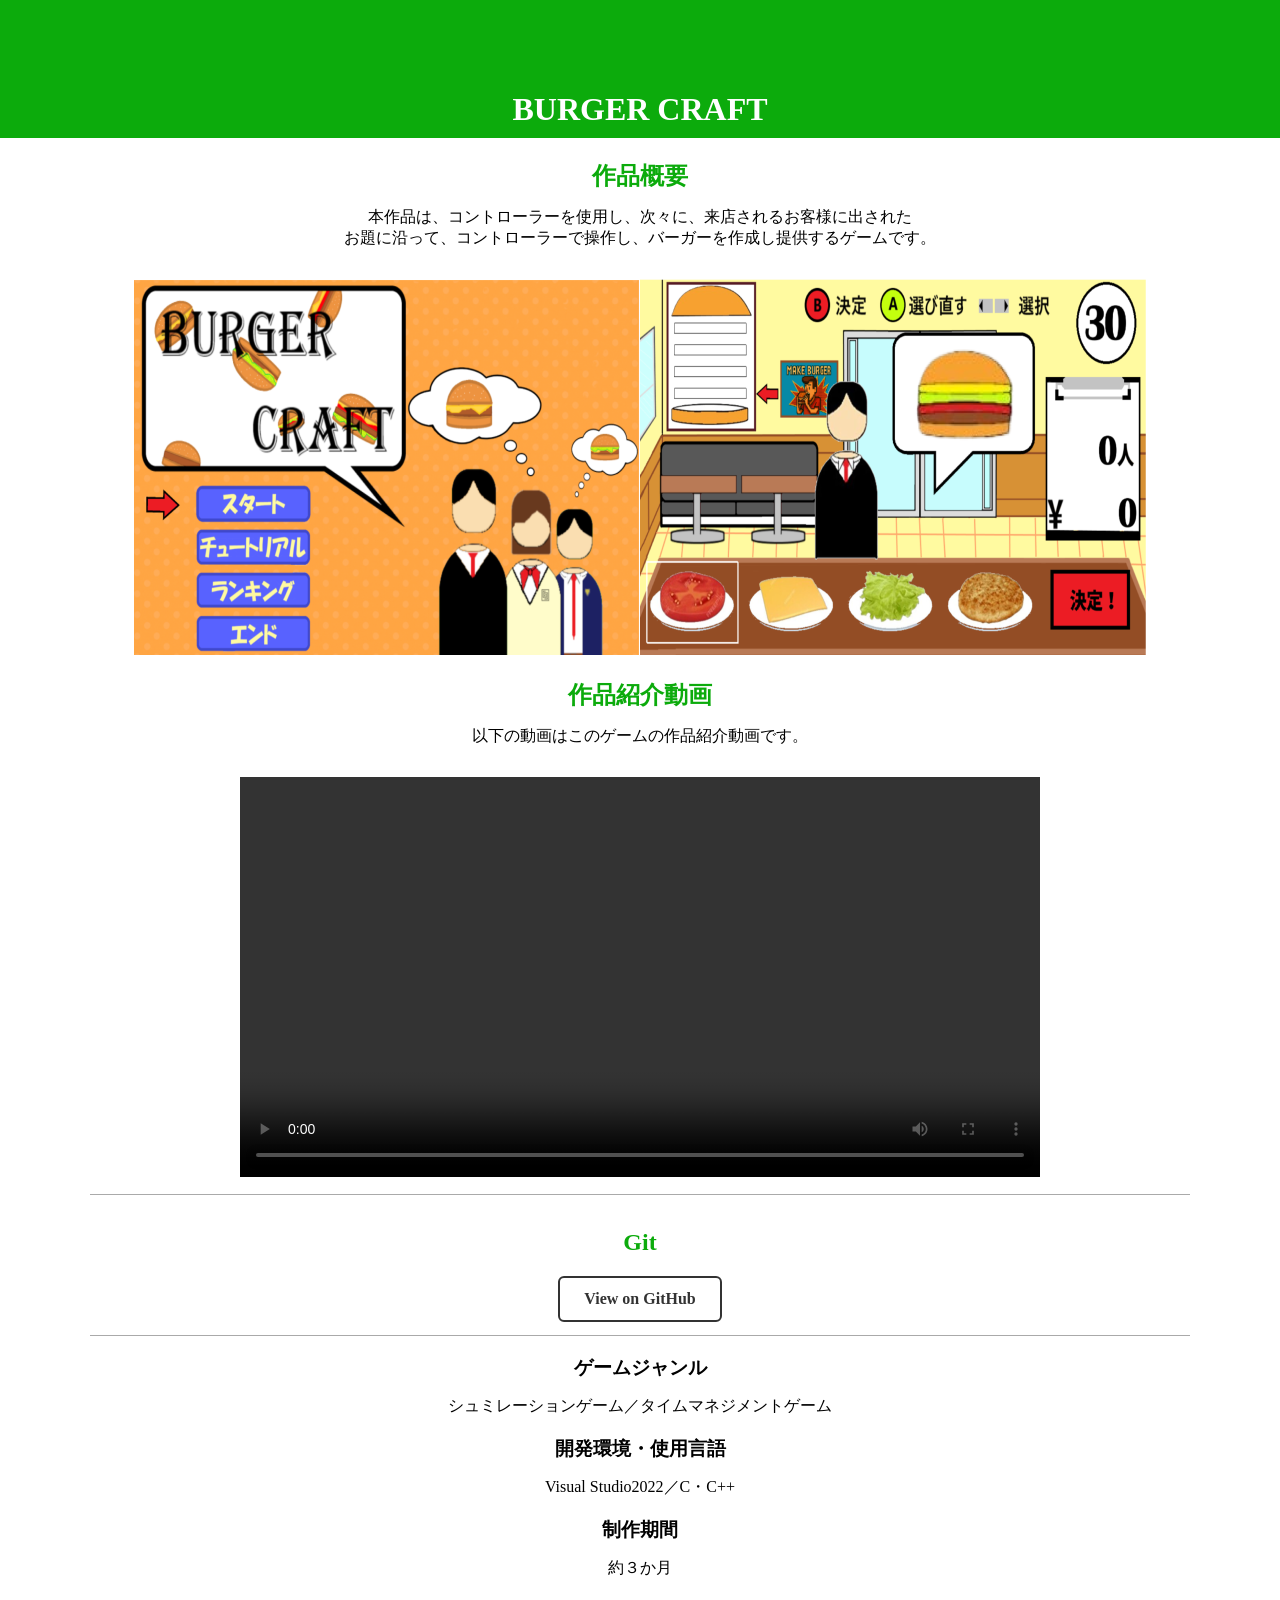
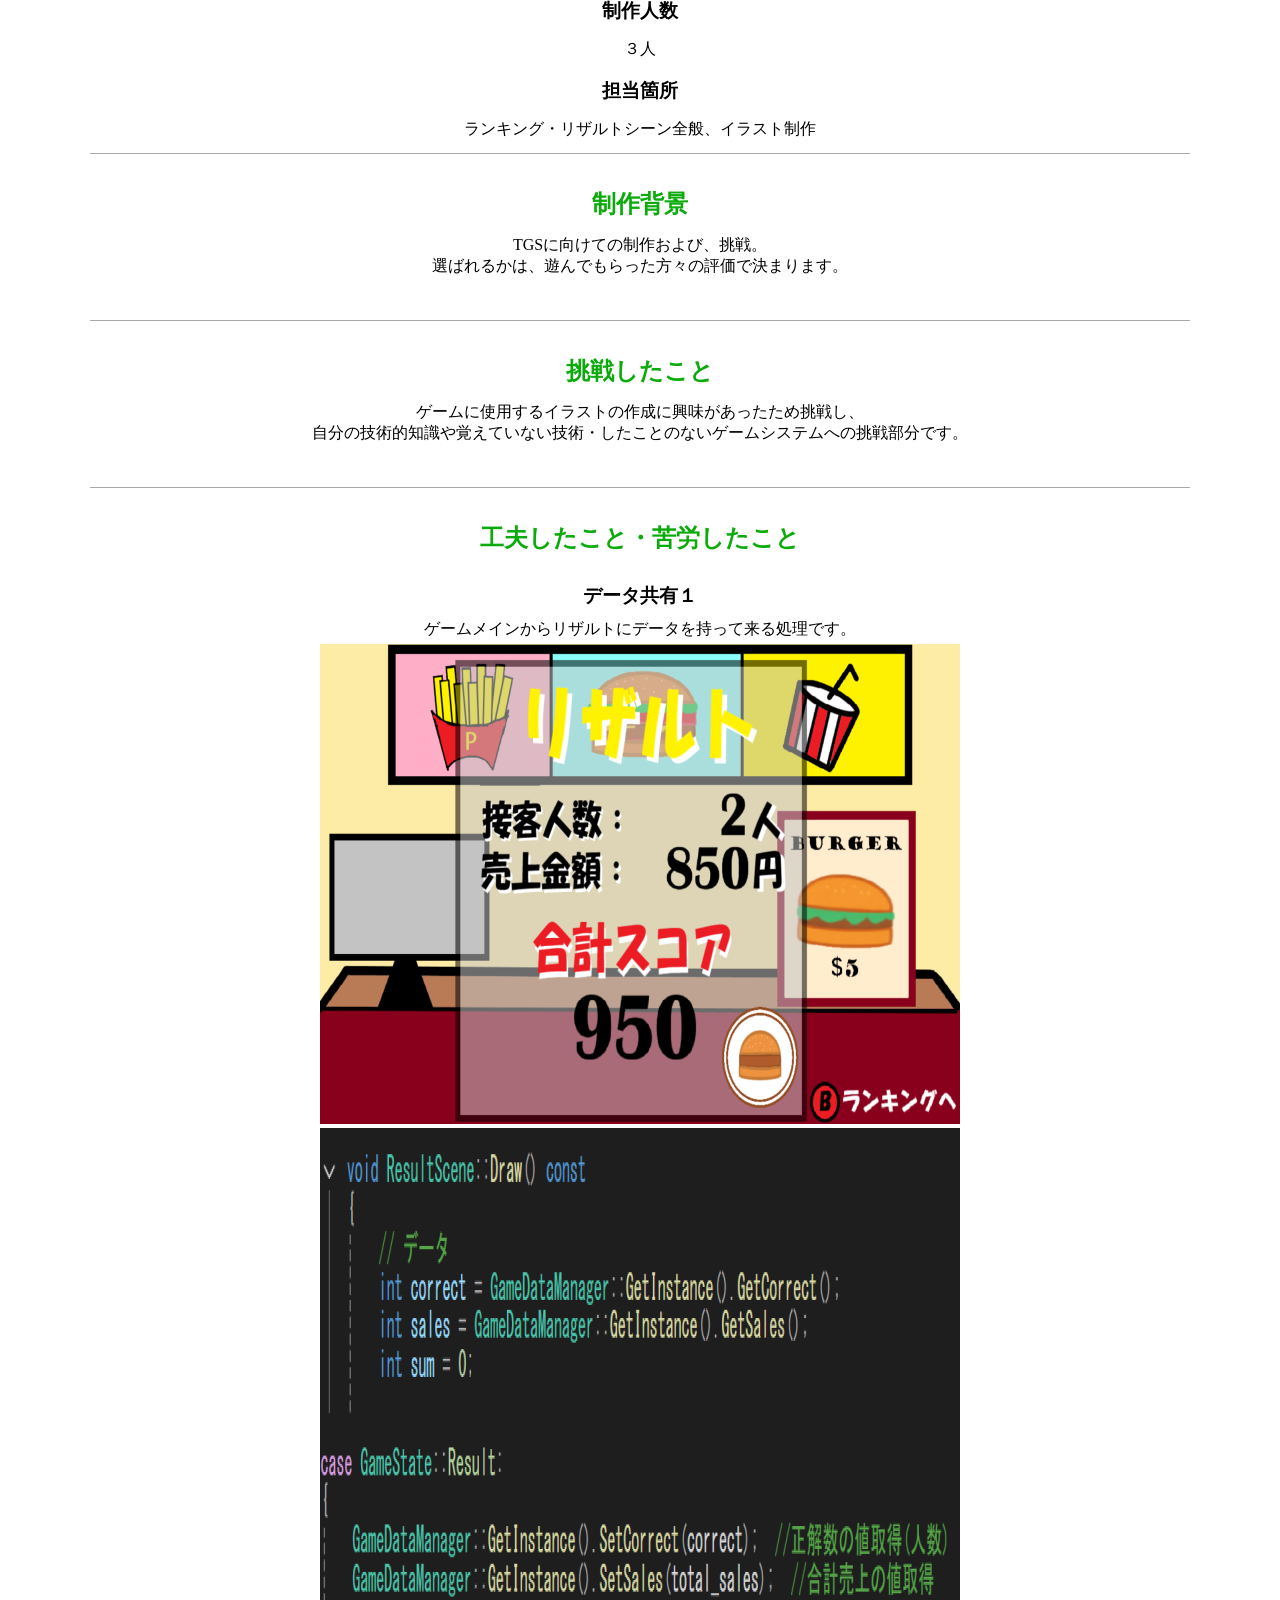
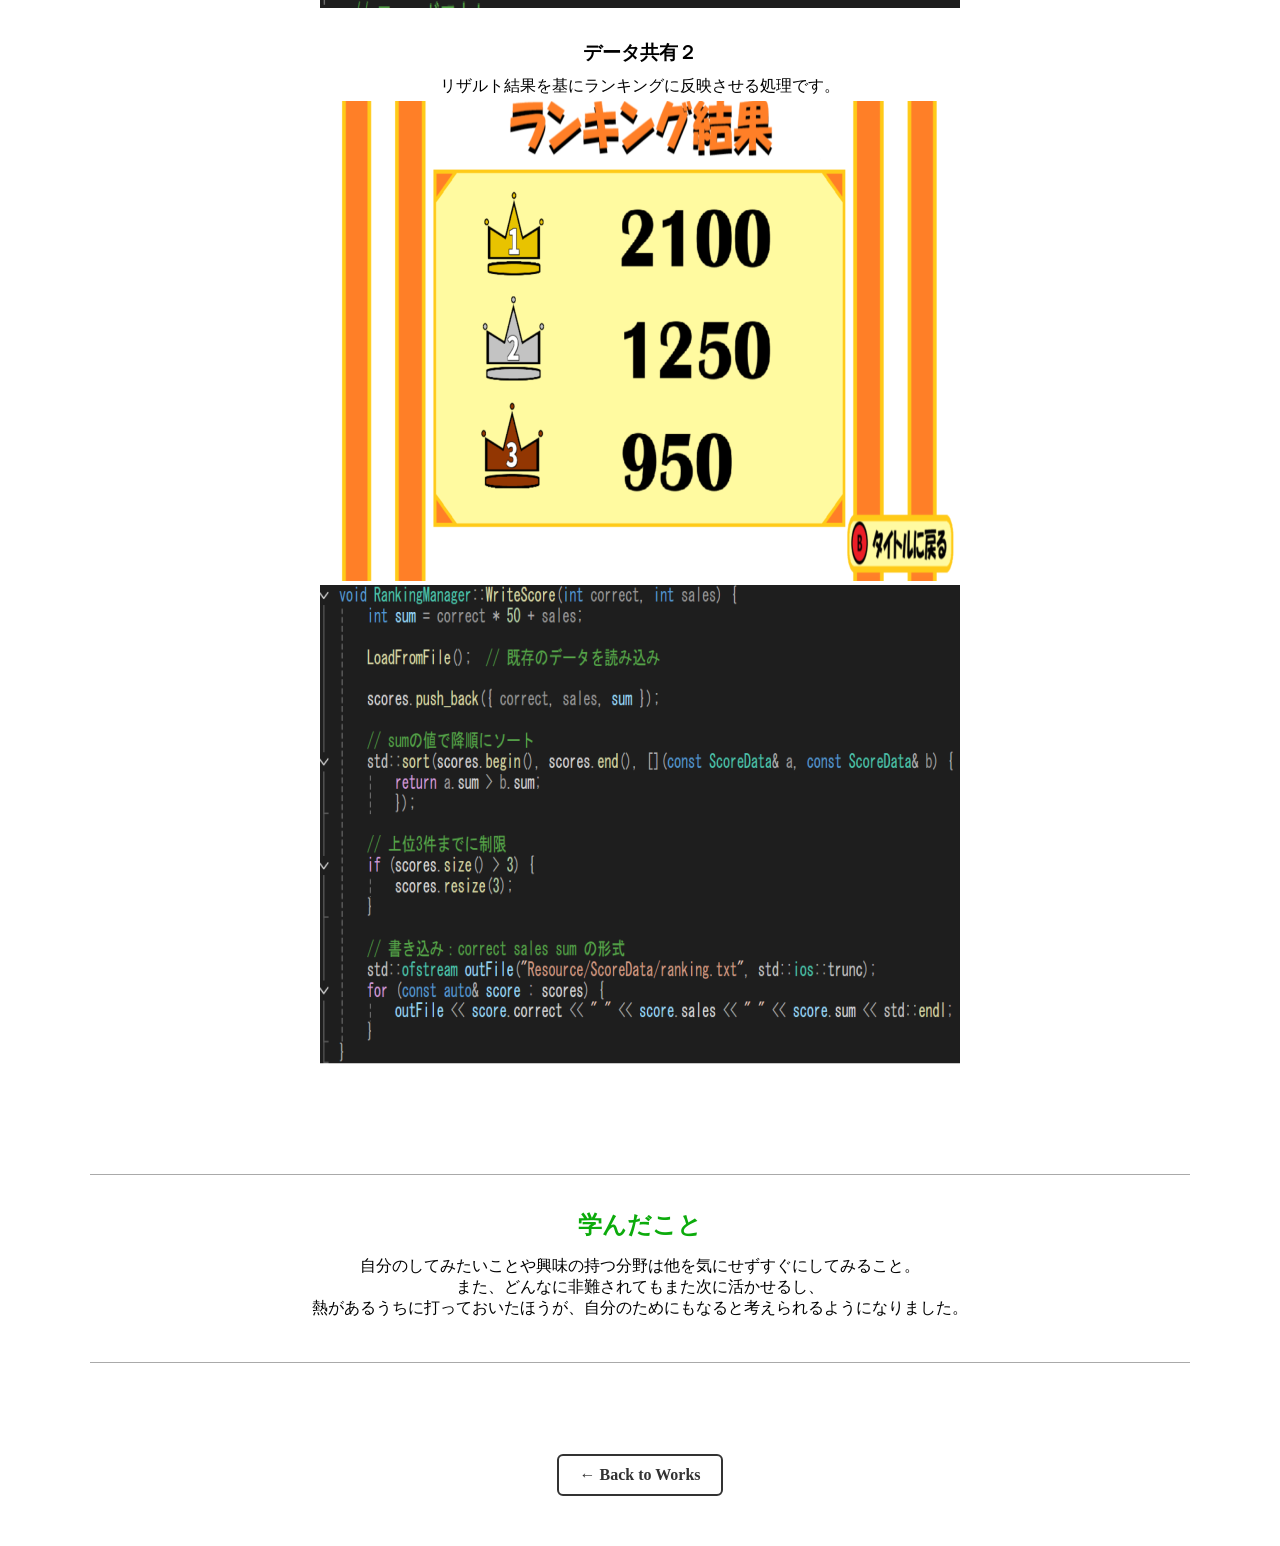
==== commit b13fc028: "ページ訂正" ====
--- a/Portfolio/html/burger.html
+++ b/Portfolio/html/burger.html
@@ -60,7 +60,7 @@
     <div class="try">
         <h2>挑戦したこと</h2>
         <p>ゲームに使用するイラストの作成に興味があったため挑戦し、<br>
-        自分の技術的知識や覚えていない技術・したことのないゲームシステムへの挑戦部分がです。</p>
+        自分の技術的知識や覚えていない技術・したことのないゲームシステムへの挑戦部分です。</p>
     </div>
     <hr>
 
@@ -89,7 +89,9 @@
     </div>
     <hr>
 
+    <div class="back-area">
     <a href="../html/works.html" class="back-button">← Back to Works</a>
+</div>
 
 </body>
 </html>
--- a/Portfolio/css/burger.css
+++ b/Portfolio/css/burger.css
@@ -128,6 +128,11 @@
     height: 400px;
 }
 
+.back-area {
+    text-align: center;   /* 中央寄せ */
+    margin: 50px 0;       /* 上下に余白 */
+}
+
 /*戻りボタン*/
 .back-button{
     display: inline-block;
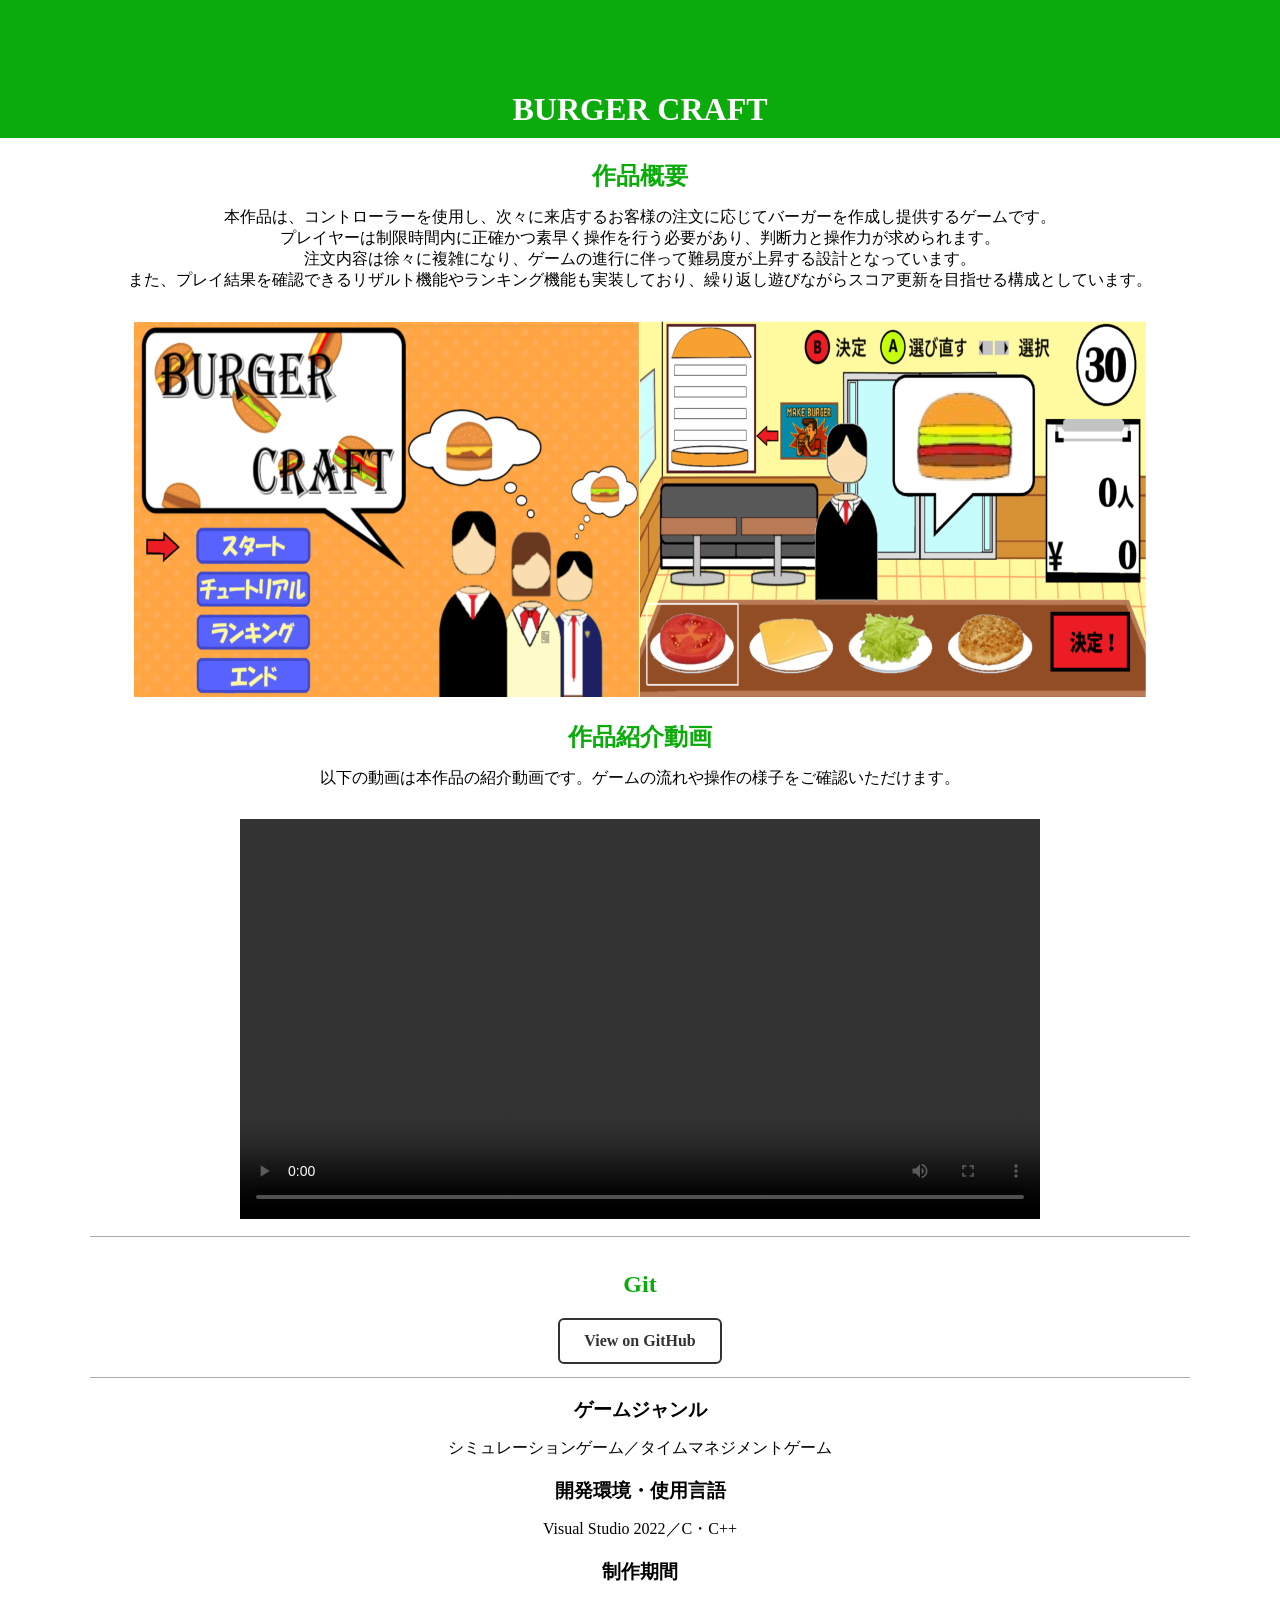
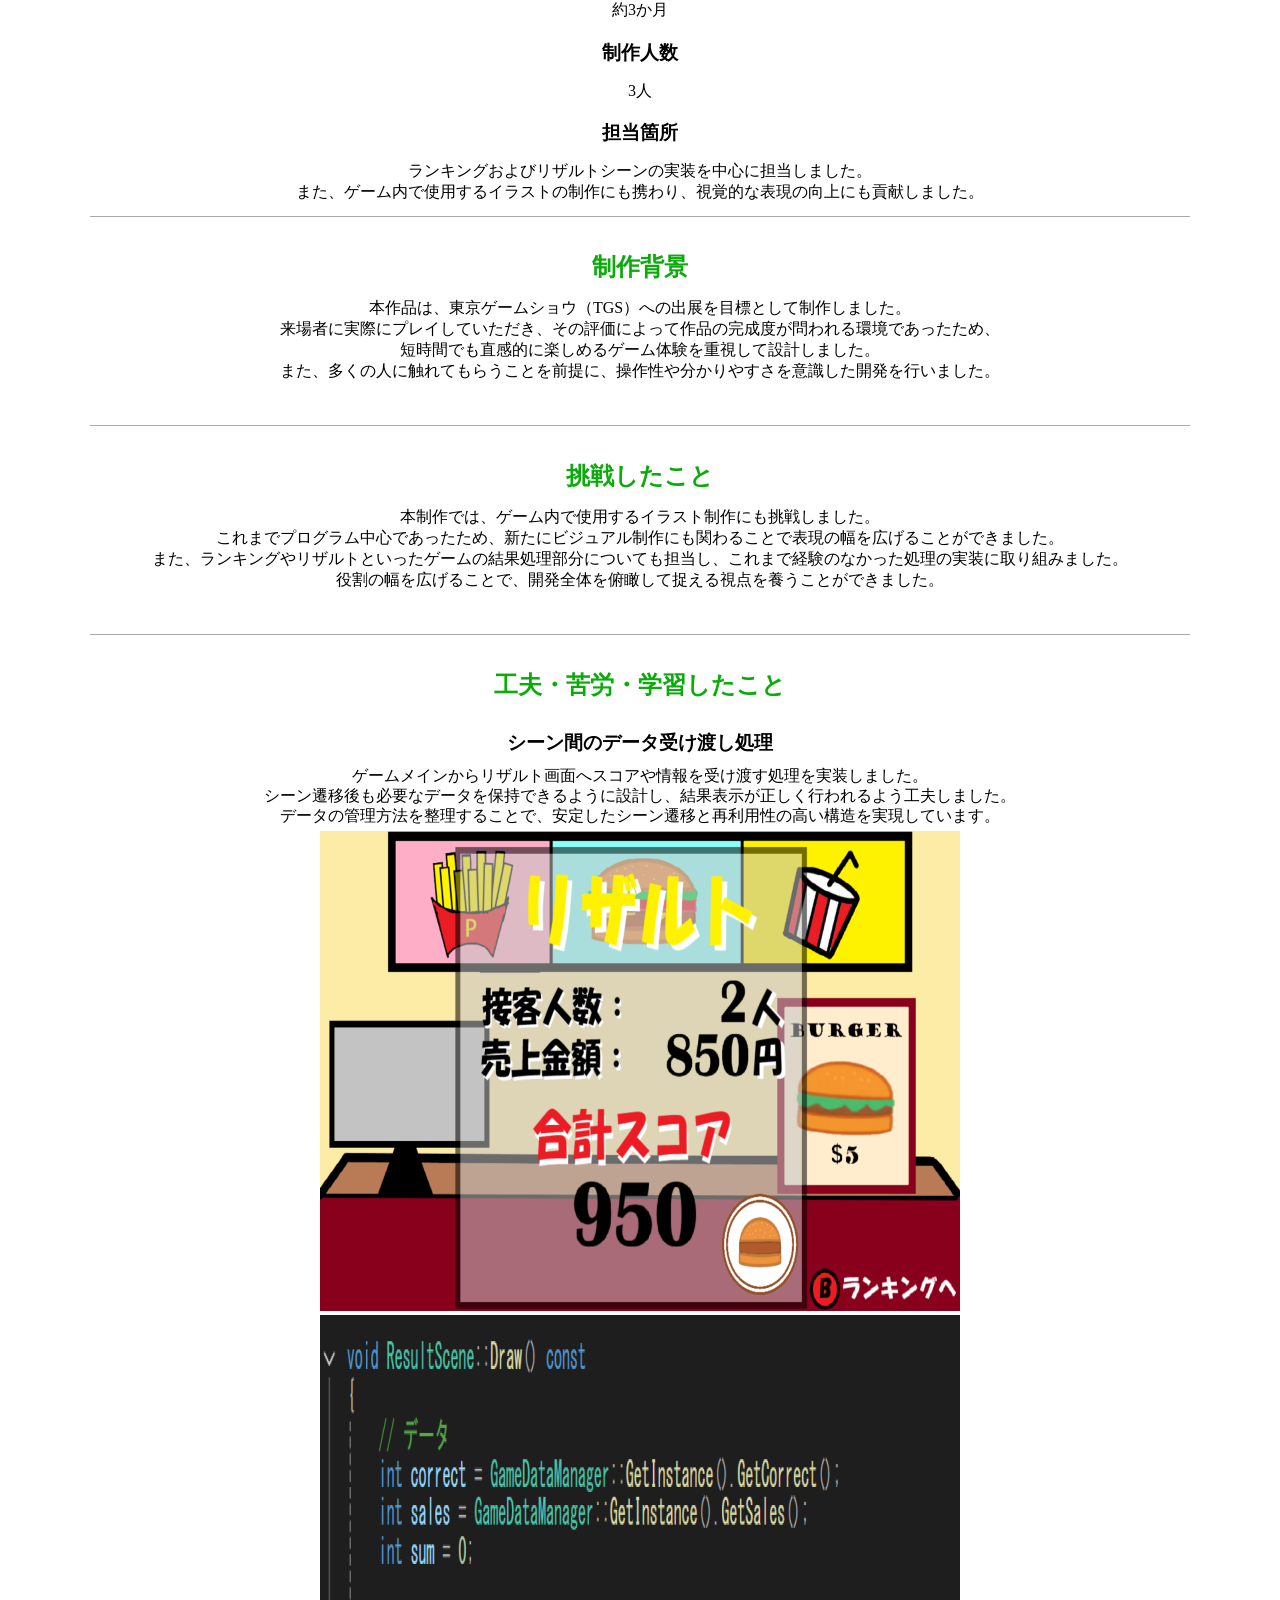
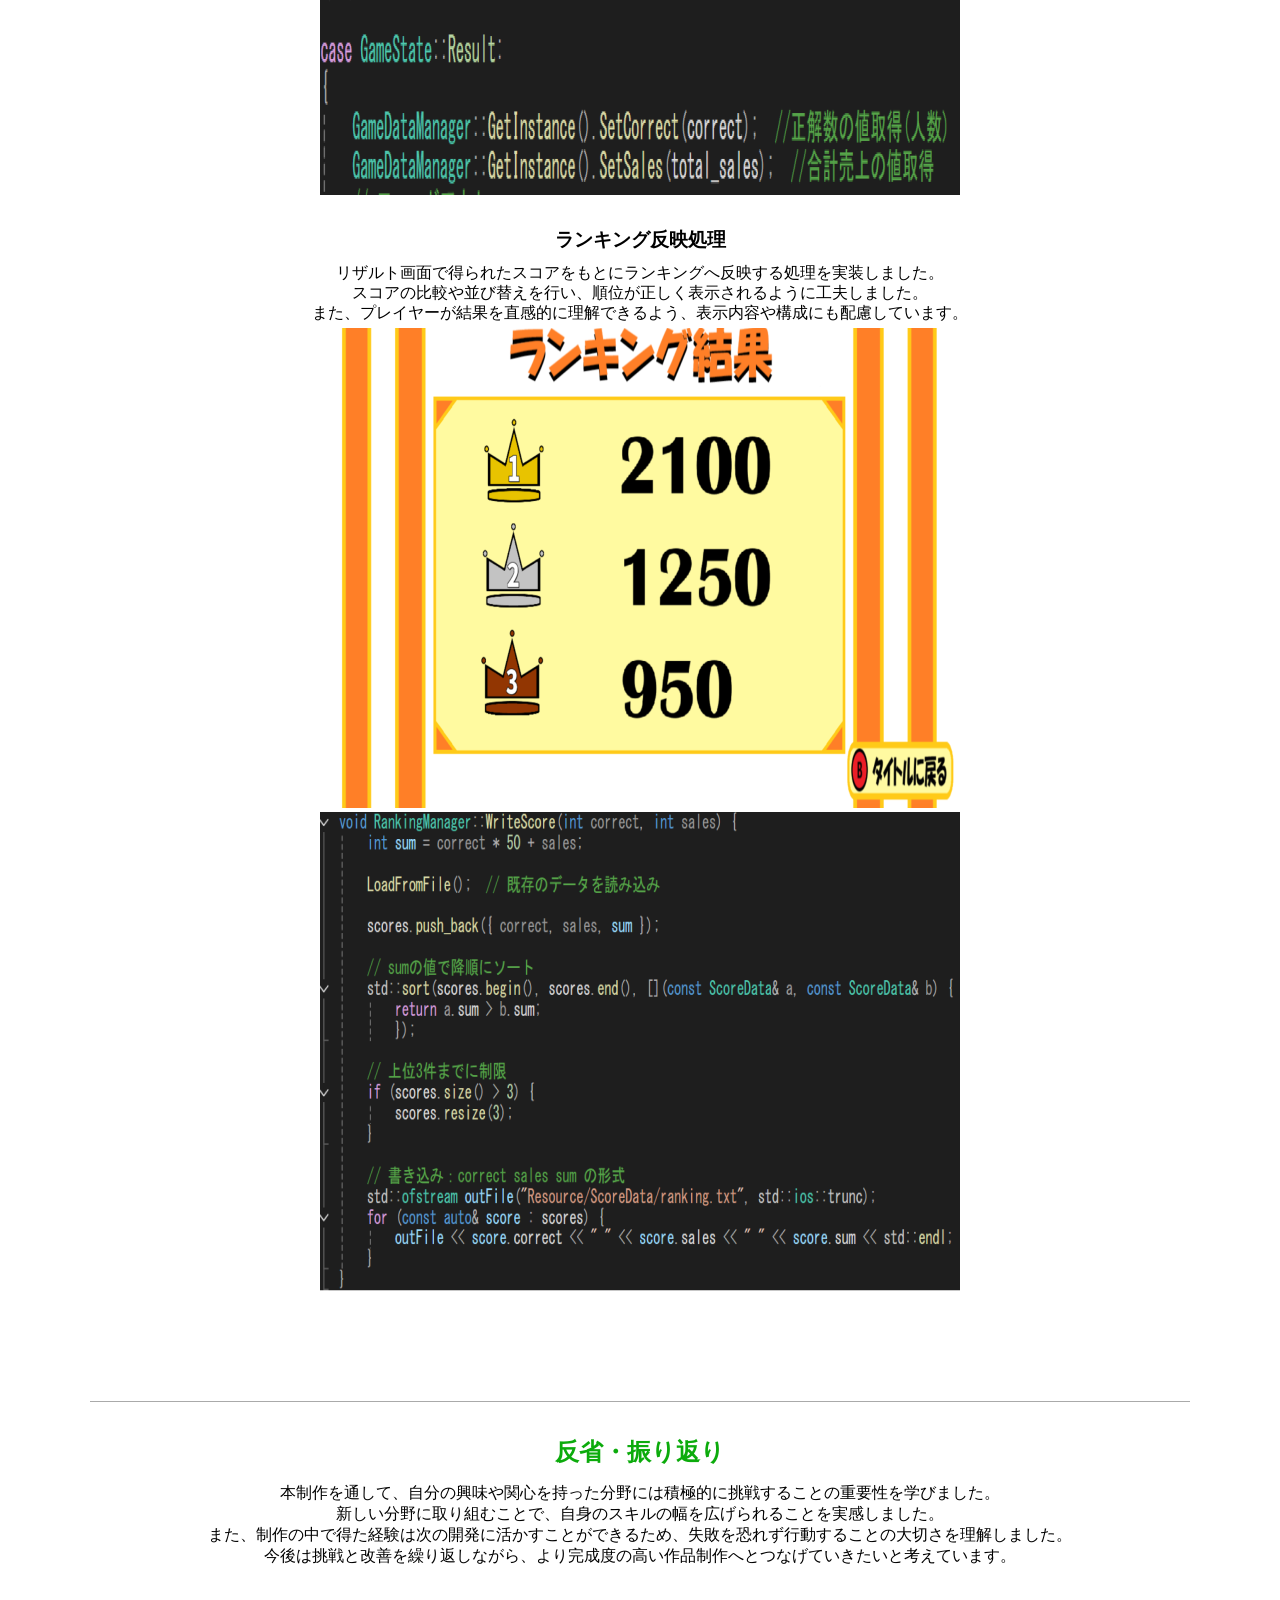
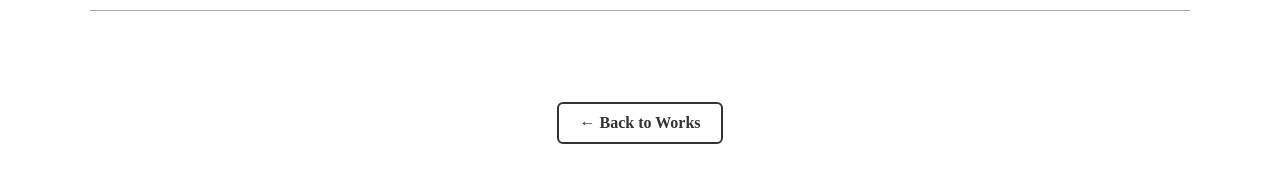
==== commit f8ff40b3: "仕上げ 書式などをすべて丁寧に直した" ====
--- a/Portfolio/html/burger.html
+++ b/Portfolio/html/burger.html
@@ -13,85 +13,115 @@
 
     <div class="overview">
         <h2>作品概要</h2>
-        <p>本作品は、コントローラーを使用し、次々に、来店されるお客様に出された<br>
-        お題に沿って、コントローラーで操作し、バーガーを作成し提供するゲームです。</p>
+        <p>
+        本作品は、コントローラーを使用し、次々に来店するお客様の注文に応じてバーガーを作成し提供するゲームです。<br>
+        プレイヤーは制限時間内に正確かつ素早く操作を行う必要があり、判断力と操作力が求められます。<br>
+        注文内容は徐々に複雑になり、ゲームの進行に伴って難易度が上昇する設計となっています。<br>
+        また、プレイ結果を確認できるリザルト機能やランキング機能も実装しており、繰り返し遊びながらスコア更新を目指せる構成としています。
+        </p>
         <img src="../images/burger/main.png" alt="タイトル画面とゲームメイン画面">
     </div>
     
     <div class="video">
          <h2>作品紹介動画</h2>
-         <p>以下の動画はこのゲームの作品紹介動画です。</p>
+         <p>以下の動画は本作品の紹介動画です。ゲームの流れや操作の様子をご確認いただけます。</p>
          <video src="../video/burger.mp4" controls></video>
     </div>
     <hr>
 
-    <div class = "Git">
+    <div class="Git">
         <h2>Git</h2>
         <a href="https://github.com/Norisuke1028/TGS_Game" target="_blank" class="github-button">
-    View on GitHub</a>
+        View on GitHub</a>
     </div>
     <hr>
 
     <div class="detail">
         <h3>ゲームジャンル</h3>
-        <p>シュミレーションゲーム／タイムマネジメントゲーム</p>
+        <p>シミュレーションゲーム／タイムマネジメントゲーム</p>
 
         <h3>開発環境・使用言語</h3>
-        <p>Visual Studio2022／C・C++</p>
+        <p>Visual Studio 2022／C・C++</p>
 
         <h3>制作期間</h3>
-        <p>約３か月</p>
+        <p>約3か月</p>
 
         <h3>制作人数</h3>
-        <p>３人</p>
+        <p>3人</p>
 
         <h3>担当箇所</h3>
-        <p>ランキング・リザルトシーン全般、イラスト制作</p>
+        <p>
+        ランキングおよびリザルトシーンの実装を中心に担当しました。<br>
+        また、ゲーム内で使用するイラストの制作にも携わり、視覚的な表現の向上にも貢献しました。
+        </p>
     </div>
     <hr>
 
     <div class="reason">
         <h2>制作背景</h2>
-        <p>TGSに向けての制作および、挑戦。
-        <br>選ばれるかは、遊んでもらった方々の評価で決まります。</p>
+        <p>
+        本作品は、東京ゲームショウ（TGS）への出展を目標として制作しました。<br>
+        来場者に実際にプレイしていただき、その評価によって作品の完成度が問われる環境であったため、<br>
+        短時間でも直感的に楽しめるゲーム体験を重視して設計しました。<br>
+        また、多くの人に触れてもらうことを前提に、操作性や分かりやすさを意識した開発を行いました。
+        </p>
     </div>
     <hr>
 
     <div class="try">
         <h2>挑戦したこと</h2>
-        <p>ゲームに使用するイラストの作成に興味があったため挑戦し、<br>
-        自分の技術的知識や覚えていない技術・したことのないゲームシステムへの挑戦部分です。</p>
+        <p>
+        本制作では、ゲーム内で使用するイラスト制作にも挑戦しました。<br>
+        これまでプログラム中心であったため、新たにビジュアル制作にも関わることで表現の幅を広げることができました。<br>
+        また、ランキングやリザルトといったゲームの結果処理部分についても担当し、これまで経験のなかった処理の実装に取り組みました。<br>
+        役割の幅を広げることで、開発全体を俯瞰して捉える視点を養うことができました。
+        </p>
     </div>
     <hr>
 
     <div class="ingenuity">
-        <h2>工夫したこと・苦労したこと</h2>
-        <h3>データ共有１</h3>
-        <p>ゲームメインからリザルトにデータを持って来る処理です。</p>
+        <h2>工夫・苦労・学習したこと</h2>
+
+        <h3>シーン間のデータ受け渡し処理</h3>
+        <p>
+        ゲームメインからリザルト画面へスコアや情報を受け渡す処理を実装しました。<br>
+        シーン遷移後も必要なデータを保持できるように設計し、結果表示が正しく行われるよう工夫しました。<br>
+        データの管理方法を整理することで、安定したシーン遷移と再利用性の高い構造を実現しています。
+        </p>
+
         <div class="img-margin">
-            <img src="../images/burger/result_scene.png" alt="ソースコードとソースコードの処理部分のゲーム画面">
-            <img src="../images/burger/result_data.png" alt="ソースコードとソースコードの処理部分のゲーム画面">
+            <img src="../images/burger/result_scene.png" alt="ソースコードと処理部分の画面">
+            <img src="../images/burger/result_data.png" alt="ソースコードと処理部分の画面">
         </div>
-        <h3>データ共有２</h3>
-        <p>リザルト結果を基にランキングに反映させる処理です。</p>
+
+        <h3>ランキング反映処理</h3>
+        <p>
+        リザルト画面で得られたスコアをもとにランキングへ反映する処理を実装しました。<br>
+        スコアの比較や並び替えを行い、順位が正しく表示されるように工夫しました。<br>
+        また、プレイヤーが結果を直感的に理解できるよう、表示内容や構成にも配慮しています。
+        </p>
+
         <div class="img-margin">
-            <img src="../images/burger/ranking_scene.png" alt="ソースコードとソースコードの処理部分のゲーム画面">
-            <img src="../images/burger/ranking_data2.png" alt="ソースコードとソースコードの処理部分のゲーム画面">
+            <img src="../images/burger/ranking_scene.png" alt="ソースコードと処理部分の画面">
+            <img src="../images/burger/ranking_data2.png" alt="ソースコードと処理部分の画面">
         </div>
     </div>
     <hr>
 
     <div class="learn">
-        <h2>学んだこと</h2>
-        <p>自分のしてみたいことや興味の持つ分野は他を気にせずすぐにしてみること。
-        <br>また、どんなに非難されてもまた次に活かせるし、
-        <br>熱があるうちに打っておいたほうが、自分のためにもなると考えられるようになりました。</p>
+        <h2>反省・振り返り</h2>
+        <p>
+        本制作を通して、自分の興味や関心を持った分野には積極的に挑戦することの重要性を学びました。<br>
+        新しい分野に取り組むことで、自身のスキルの幅を広げられることを実感しました。<br>
+        また、制作の中で得た経験は次の開発に活かすことができるため、失敗を恐れず行動することの大切さを理解しました。<br>
+        今後は挑戦と改善を繰り返しながら、より完成度の高い作品制作へとつなげていきたいと考えています。
+        </p>
     </div>
     <hr>
 
     <div class="back-area">
-    <a href="../html/works.html" class="back-button">← Back to Works</a>
-</div>
+        <a href="../html/works.html" class="back-button">← Back to Works</a>
+    </div>
 
 </body>
 </html>
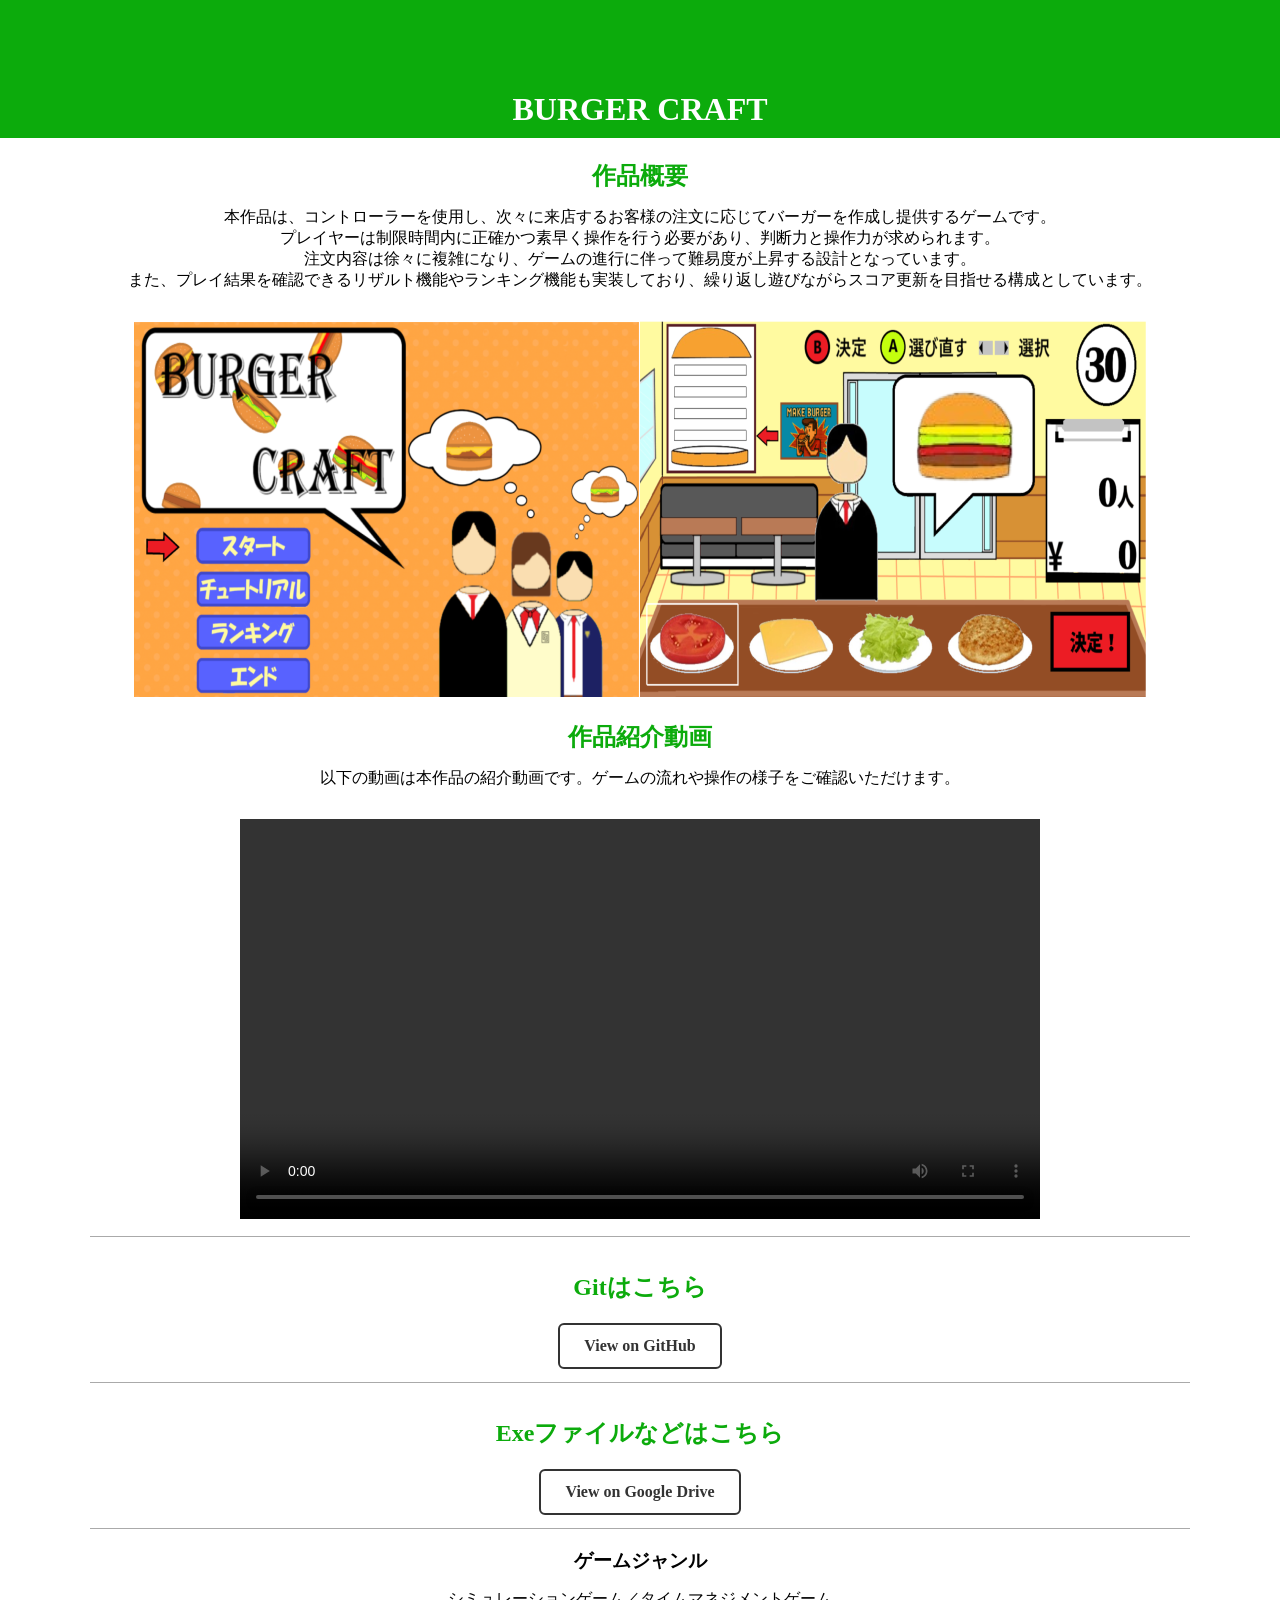
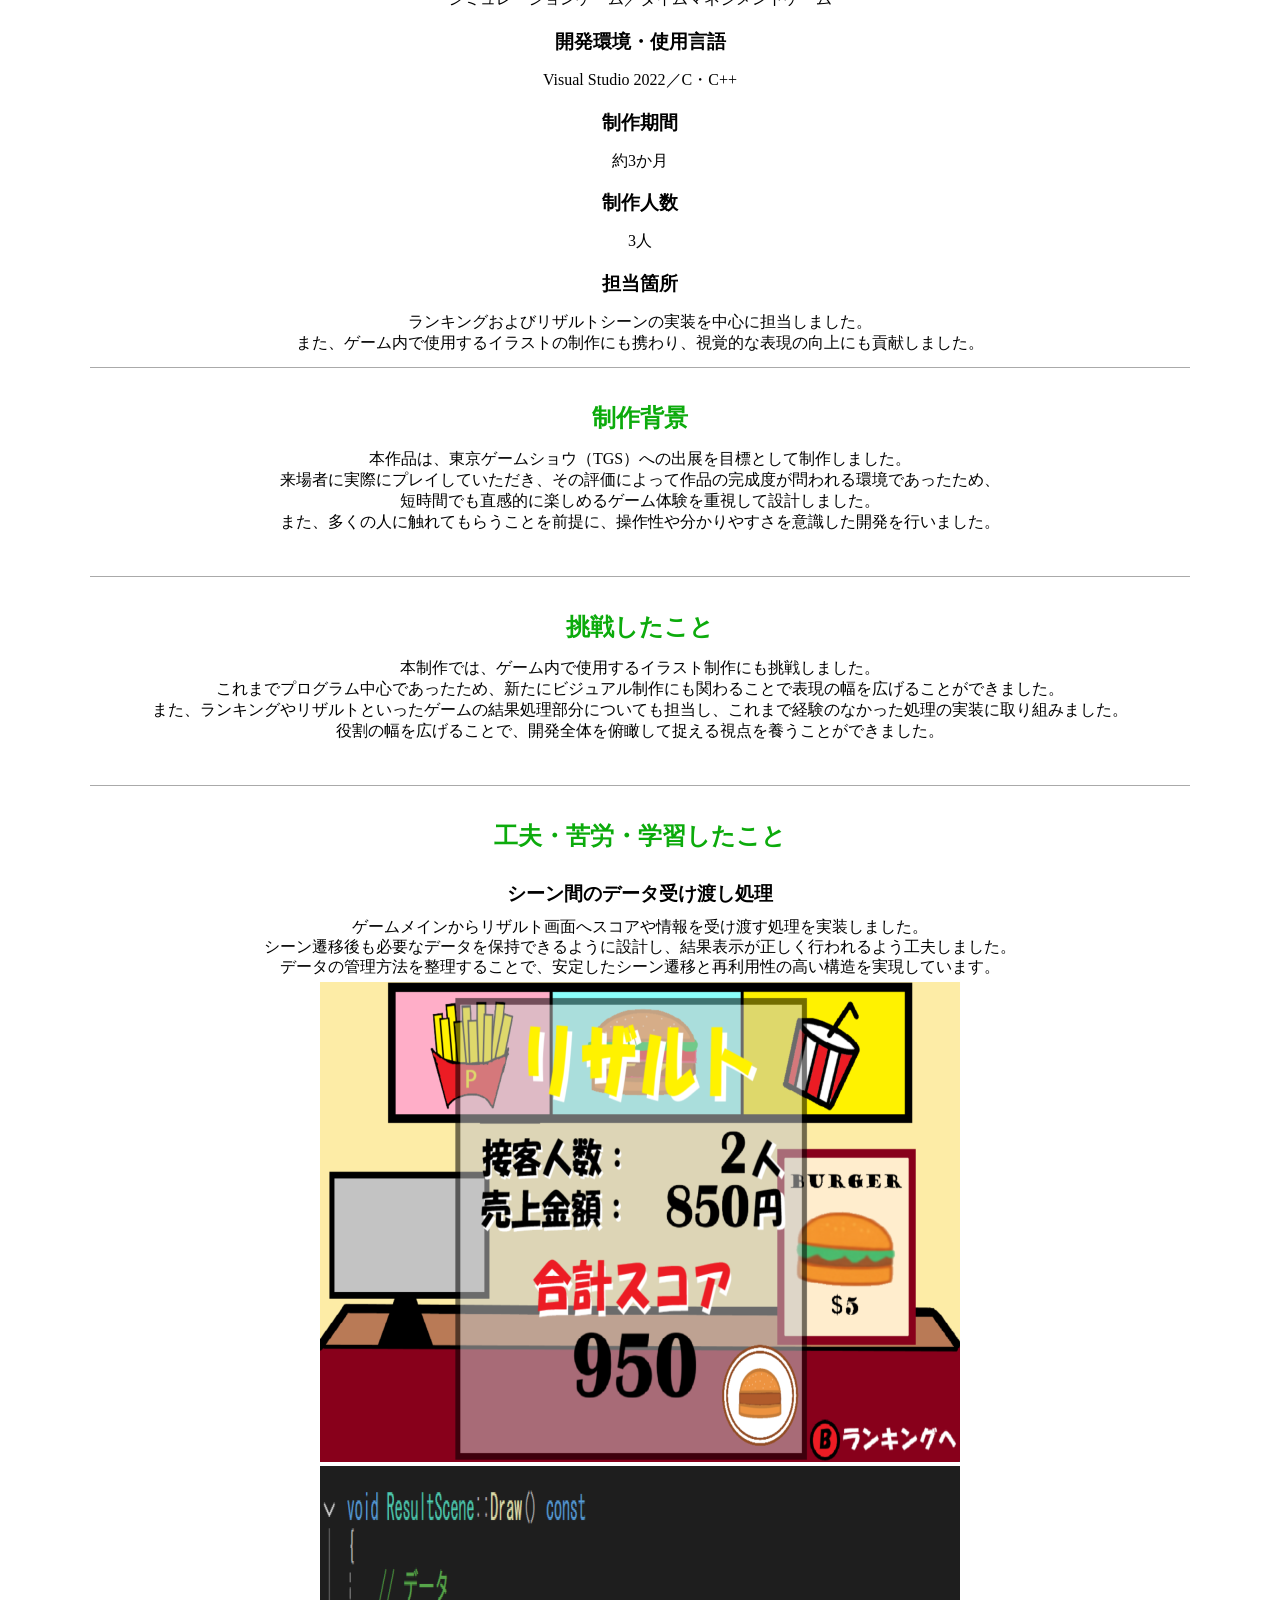
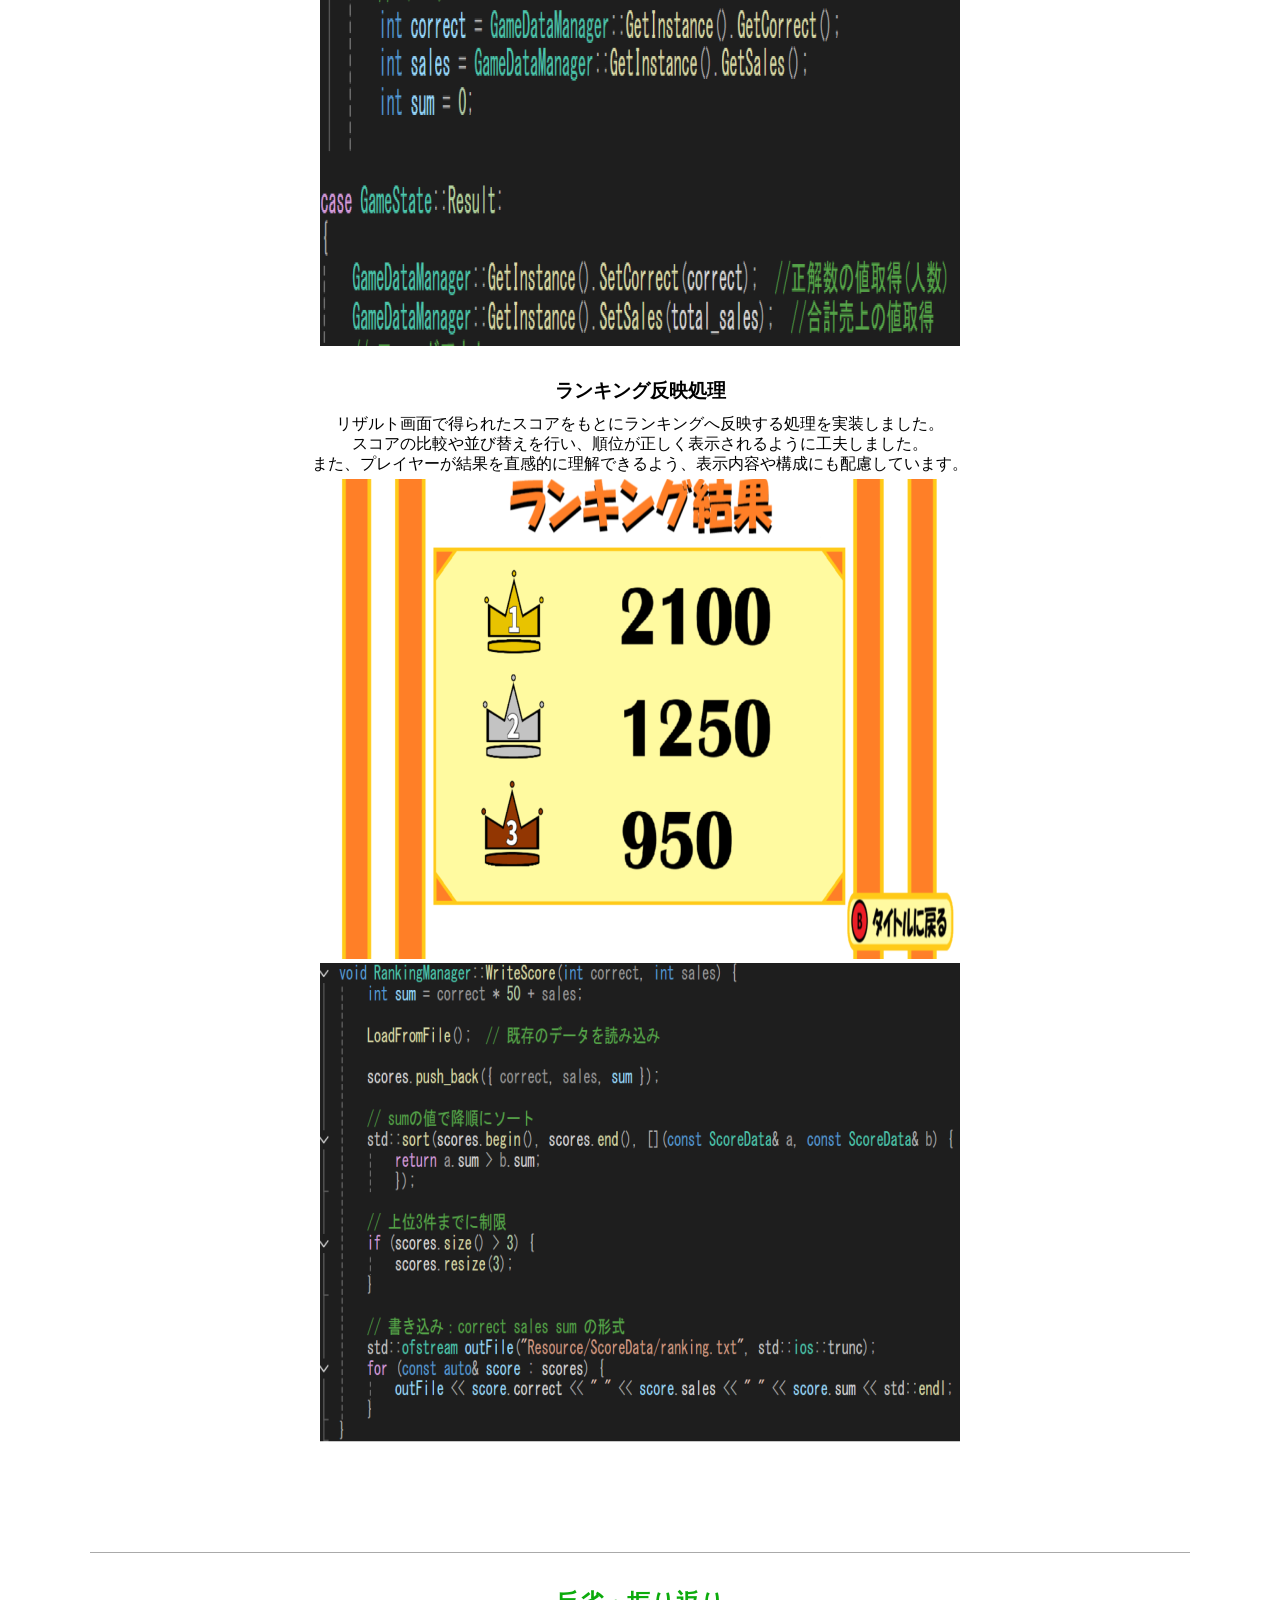
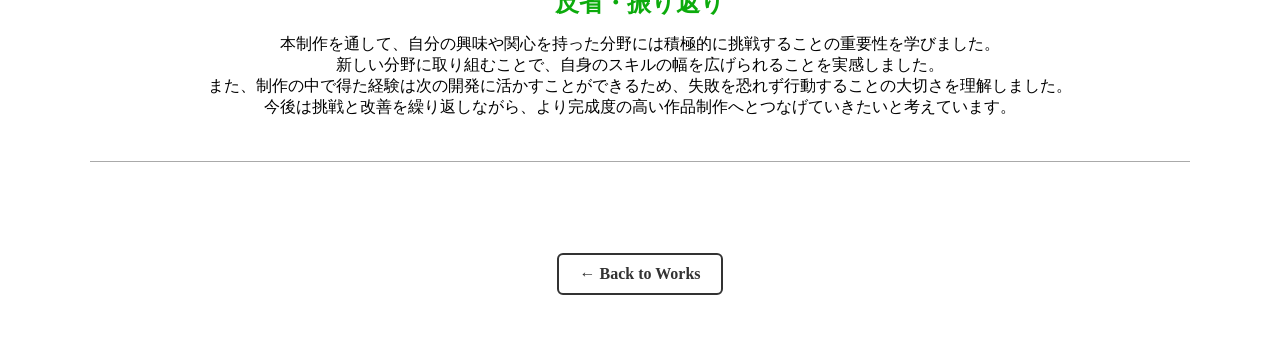
==== commit 71e9d758: "ページ編集 GoogleDriveに飛べるURL追加" ====
--- a/Portfolio/html/burger.html
+++ b/Portfolio/html/burger.html
@@ -30,9 +30,16 @@
     <hr>
 
     <div class="Git">
-        <h2>Git</h2>
+        <h2>Gitはこちら</h2>
         <a href="https://github.com/Norisuke1028/TGS_Game" target="_blank" class="github-button">
         View on GitHub</a>
+    </div>
+    <hr>
+
+    <div class="Git">
+        <h2>Exeファイルなどはこちら</h2>
+        <a href="https://drive.google.com/drive/folders/1aAzd9ePGl53n-YwTBv6I1i-JSRvS58MJ?usp=sharing" target="_blank" class="github-button">
+        View on Google Drive</a>
     </div>
     <hr>
 
